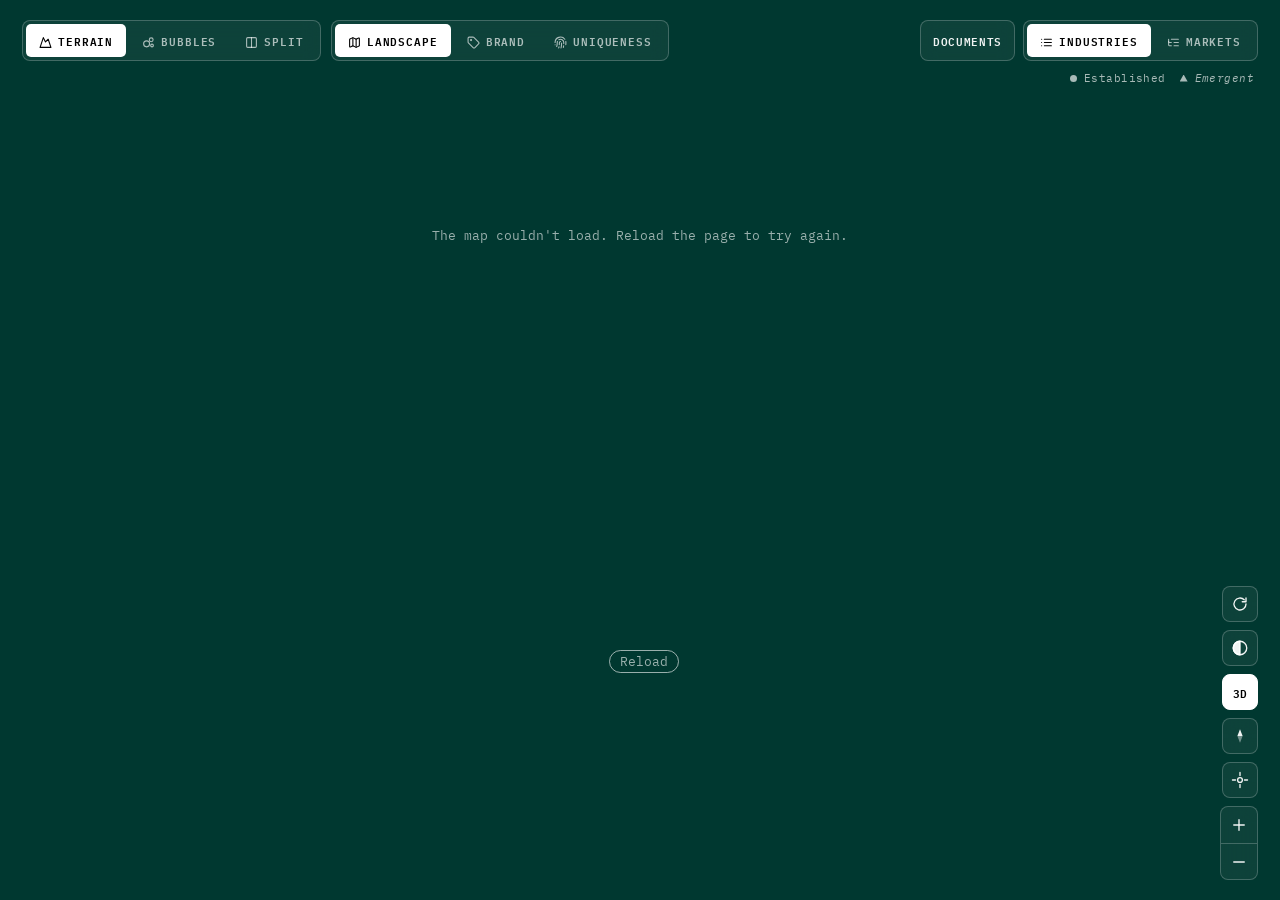
==== plugins/pathways/map/index.html @ 888f639e "Pathways plugin 0.9.1 Copied from the team's private repo at 7d3ea9e." ====
<!doctype html>
<html lang="en">
<title>Pathways · Wellness landscape</title>
<meta charset="utf-8">
<meta name="viewport" content="width=device-width, initial-scale=1">
<link rel="stylesheet" href="fonts/fonts.css">
<style>
  :root{
    --ground:#003830;         /* the floor colour: goandco's first stop (landscape v2 default) */
    --panel:rgba(20,10,30,.74);
    --sidebar:color-mix(in srgb, color-mix(in srgb, var(--ground) 95%, #fff) 72%, transparent);   /* the theme panel: the floor plus 5% white, as glass */
    --glass-tone:.85;         /* the map behind the glass is dimmed on dark scales (lifted on light) to keep the text legible */
    --panel-line:color-mix(in srgb, var(--accent) 22%, transparent);
    --ink:rgba(255,255,255,.94);   /* text: white / black at an opacity, never a tint, so it sits on any colour scale */
    --ink-dim:rgba(255,255,255,.6);
    --accent:#fff;            /* UI chrome: white on dark scales, black on light (applyRamp) */
    --on-accent:#000;         /* text on an accent fill */
    --off:color-mix(in srgb, var(--accent) 5%, transparent);   /* unselected controls: 5% white or black */
    --label-ink:#fff;
    --sans:"Inter",-apple-system,BlinkMacSystemFont,"Segoe UI",sans-serif;
    --mono:"IBM Plex Mono",ui-monospace,Menlo,Consolas,monospace;
    --radius:8px;             /* controls and the panel; what sits inside them is rounded concentrically */
    --radius-in:5px;
  }
  *{box-sizing:border-box}
  html,body{height:100%}
  body{
    margin:0;background:var(--ground);color:var(--ink);
    font-family:var(--sans);overflow:hidden;
    -webkit-user-select:none;user-select:none;
  }
  #app{position:fixed;inset:0}
  canvas{display:block;width:100%;height:100%;touch-action:none;cursor:grab}
  canvas.dragging{cursor:grabbing}

  /* ---- overlay chrome ---- */
  .overlay{position:absolute;pointer-events:none;z-index:5}
  .overlay > *{pointer-events:auto}

  .topbar{top:0;left:0;right:0;display:flex;justify-content:space-between;
    align-items:flex-start;gap:16px;padding:20px 22px}
  .topbar-left{display:flex;flex-wrap:wrap;gap:10px;align-items:flex-start}
  .tabs{display:flex;gap:3px;padding:3px;background:var(--off);border:1px solid var(--panel-line);
    border-radius:var(--radius);backdrop-filter:blur(8px)}
  .tab{font-family:var(--mono);font-size:11px;font-weight:600;letter-spacing:.08em;text-transform:uppercase;
    color:color-mix(in srgb, var(--accent) 66%, transparent);background:none;border:0;border-radius:var(--radius-in);padding:7px 13px;cursor:pointer;
    transition:color .15s,background .15s}
  .tab:hover{color:var(--accent)}
  .tab[aria-selected="true"]{background:var(--accent);color:var(--on-accent)}
  .tab:focus-visible{outline:2px solid var(--accent);outline-offset:2px}
  .topright{display:flex;flex-direction:column;align-items:flex-end;gap:8px}

  .controls{display:flex;gap:8px;flex-wrap:wrap;justify-content:flex-end}
  button.ctl{
    font-family:var(--mono);font-size:11px;font-weight:600;letter-spacing:.06em;
    text-transform:uppercase;color:var(--ink);
    background:var(--off);border:1px solid var(--panel-line);
    border-radius:var(--radius);padding:8px 12px;cursor:pointer;
    backdrop-filter:blur(8px);transition:border-color .15s,color .15s,background .15s}
  button.ctl:hover{border-color:var(--accent);color:var(--accent)}
  button.ctl[aria-pressed="true"]{border-color:var(--accent);color:var(--on-accent);
    background:var(--accent)}
  button.ctl:focus-visible{outline:2px solid var(--accent);outline-offset:2px}

  /* ---- controls dock: an accordion in the bottom left, Theme and Terrain tabs ---- */
  .dock[hidden]{display:none !important}
  .dock{left:22px;bottom:20px;width:248px;display:flex;flex-direction:column;
    background:var(--panel);border:1px solid var(--panel-line);border-radius:var(--radius);backdrop-filter:blur(8px)}
  .dock-head{display:flex;justify-content:space-between;align-items:center;gap:8px;width:100%;
    font-family:var(--mono);font-size:11px;font-weight:600;letter-spacing:.06em;text-transform:uppercase;color:var(--ink);
    background:none;border:0;padding:9px 12px;cursor:pointer}
  .dock-head:hover{color:var(--accent)}
  .dock-head:focus-visible{outline:2px solid var(--accent);outline-offset:2px}
  .dock-head .chev{transition:transform .2s}
  .dock-head[aria-expanded="true"] .chev{transform:rotate(180deg)}
  .dock-body{border-bottom:1px solid var(--panel-line);padding:10px 12px 12px;
    max-height:calc(100vh - 200px);overflow:auto}
  .dock-body[hidden],.dock-pane[hidden]{display:none}
  .dock-tabs{margin-bottom:12px;background:none;border:0;padding:0;backdrop-filter:none}
  .dock-tabs .tab{flex:1}

  /* ---- camera: a map-style stack in the bottom right, zoom at the foot ---- */
  .camera{right:22px;bottom:20px;display:flex;flex-direction:column;align-items:flex-end;gap:8px}
  .cam-btn{display:grid;place-items:center;width:36px;height:36px;padding:0;cursor:pointer;
    font-family:var(--mono);font-size:11px;font-weight:600;letter-spacing:.04em;color:var(--ink);
    background:var(--off);border:1px solid var(--panel-line);border-radius:var(--radius);backdrop-filter:blur(8px);
    transition:border-color .15s,color .15s,background .15s}
  .cam-btn svg{width:18px;height:18px;fill:none;stroke:currentColor;stroke-width:1.8;stroke-linecap:round;stroke-linejoin:round}
  .cam-btn:hover{border-color:var(--accent);color:var(--accent)}
  .cam-btn:focus-visible{outline:2px solid var(--accent);outline-offset:2px}
  .cam-btn[aria-pressed="true"]{background:var(--accent);border-color:var(--accent);color:var(--on-accent)}
  #compass path{stroke:none;fill:currentColor;opacity:.45}
  #compass path.n{opacity:1}
  .cam-zoom{display:flex;flex-direction:column;border:1px solid var(--panel-line);border-radius:var(--radius);overflow:hidden;
    background:var(--off);backdrop-filter:blur(8px)}
  .cam-zoom .cam-btn{border:0;border-radius:0;background:none;backdrop-filter:none}
  .cam-zoom .cam-btn + .cam-btn{border-top:1px solid var(--panel-line)}
  .legend .lbl{display:flex;justify-content:space-between;gap:8px;font-family:var(--mono);font-size:10px;
    letter-spacing:.1em;text-transform:uppercase;color:var(--ink-dim);margin-bottom:8px}
  .legend .n{color:var(--accent);letter-spacing:.04em}
  .industry-legend{list-style:none;margin:8px 0 0;padding:0;display:flex;flex-direction:column;gap:4px}
  .industry-legend li{display:flex;align-items:center;gap:8px;font-family:var(--mono);font-size:9.5px;
    letter-spacing:.04em;color:var(--ink-dim);line-height:1.3}
  .industry-legend .swatch{width:8px;height:8px;border-radius:1px;flex:none}
  .industry-legend .cnt{margin-left:auto;color:var(--accent);font-variant-numeric:tabular-nums}
  /* steps: 1 Structure · 2 Signal · 3 Uniqueness */
  .tabs .tab .ico{width:13px;height:13px;margin:-2px 6px 0 0;vertical-align:middle;fill:none;stroke:currentColor;
    stroke-width:2;stroke-linecap:round;stroke-linejoin:round}
  .subset-tabs[hidden],.rule-tabs[hidden],.plays[hidden]{display:none}
  .label[data-layer="emergent"] .txt{font-style:italic}
  .label[data-layer="emergent"] .dot{width:8px;height:7px;border-radius:0;
    clip-path:polygon(50% 0,100% 100%,0 100%)}                  /* a solid triangle marks a new (emergent) theme */
  /* light themes (ember, orchid): dark ink on a pale floor */
  :root[data-light]{--ink:rgba(0,0,0,.88);--ink-dim:rgba(0,0,0,.58);--label-ink:#000;--panel:rgba(255,255,255,.78);--sidebar:color-mix(in srgb, color-mix(in srgb, var(--ground) 95%, #000) 72%, transparent);--glass-tone:1.1;
    --panel-line:color-mix(in srgb, var(--ink) 18%, transparent);
    --v-leader:#1f9d55;--v-leader-potential:#5fa82a;--v-whitespace:#c99700;--v-conditional:#d9730d;--v-follower-risk:#d6323a;--v-avoid:#8a8494;--v-unscored:#c9c4d1}
  :root[data-light] .related .bar{background:rgba(0,0,0,.08)}
  :root[data-light] .labels.dim .label:not(.active):not(.related):not(.hover){opacity:.45}
  :root[data-light] .bubbles.dim .b:not(.active):not(.related):not(.hover) .inner{opacity:.4}
  :root{--v-leader:#3ddc84;--v-leader-potential:#a6e86b;--v-whitespace:#ffd34d;--v-conditional:#ffa64d;--v-follower-risk:#ff5a5f;--v-avoid:#7a7486;--v-unscored:#4b4556}
  .label[data-verdict] .dot{width:9px;height:9px}
  .label[data-verdict="leader"] .dot{background:var(--v-leader)} .label[data-verdict="leader-potential"] .dot{background:var(--v-leader-potential)}
  .label[data-verdict="whitespace"] .dot{background:var(--v-whitespace)} .label[data-verdict="conditional"] .dot{background:var(--v-conditional)}
  .label[data-verdict="follower-risk"] .dot{background:var(--v-follower-risk)} .label[data-verdict="avoid"] .dot{background:var(--v-avoid)}
  .label[data-verdict="unscored"] .dot{background:var(--v-unscored)} .label[data-verdict="unscored"] .txt{opacity:.5}
  .label[data-nodemand]:not(.hover):not(.active) .txt{opacity:.4}
  .bubbles .b[data-verdict="leader"] .outer{stroke:var(--v-leader)} .bubbles .b[data-verdict="leader-potential"] .outer{stroke:var(--v-leader-potential)}
  .bubbles .b[data-verdict="whitespace"] .outer{stroke:var(--v-whitespace)} .bubbles .b[data-verdict="conditional"] .outer{stroke:var(--v-conditional)}
  .bubbles .b[data-verdict="follower-risk"] .outer{stroke:var(--v-follower-risk)} .bubbles .b[data-verdict="avoid"] .outer{stroke:var(--v-avoid)}
  .bubbles .b[data-verdict="unscored"] .outer{stroke:var(--v-unscored)}
  .bubbles .b[data-verdict] .outer{stroke-width:3;opacity:1}
  .bubbles .b[data-verdict="unscored"] .outer{stroke-width:1}
  .bubbles .b[data-verdict]:not(.active):not(.related) .inner{stroke:none}   /* let the verdict ring read cleanly */
  .verdict-chip{display:inline-block;padding:2px 7px;border-radius:2px;font-family:var(--mono);font-size:10px;color:#111;margin-right:6px}
  .plays{list-style:none;margin:0;padding:0;display:flex;flex-direction:column;gap:10px;font-size:12px;line-height:1.45}
  .plays .why{color:var(--ink-dim)} .plays .jv{font-style:italic}
  .mcard{display:flex;flex-direction:column;gap:14px;font-size:12.5px;line-height:1.45}
  .mcard .tiles{display:grid;grid-template-columns:1fr 1fr;gap:8px}
  .mcard .tile{border:1px solid var(--panel-line);border-radius:8px;padding:10px 12px}
  .mcard .tile .k{font-size:11px;color:var(--ink-dim)} .mcard .tile .v{font-size:26px;font-weight:600;line-height:1.15;margin:2px 0}
  .mcard .tile .t{font-size:11.5px;color:var(--ink-dim)}
  .mcard .head{border:1px solid color-mix(in srgb, var(--v-conditional) 60%, transparent);background:color-mix(in srgb, var(--v-conditional) 12%, transparent);border-radius:8px;padding:10px 12px}
  .mcard h4{margin:0 0 6px;font-family:var(--mono);font-size:10.5px;letter-spacing:.08em;text-transform:uppercase;color:var(--ink-dim);font-weight:600}
  .mcard .bar{display:grid;grid-template-columns:78px 1fr 36px;align-items:center;gap:8px;margin:3px 0}
  .mcard .bar .track{height:6px;border-radius:3px;background:color-mix(in srgb, var(--ink-dim) 22%, transparent);overflow:hidden}
  .mcard .bar .fill{height:100%;border-radius:3px;background:#8fb4ff}
  .mcard table{width:100%;border-collapse:collapse} .mcard td,.mcard th{padding:4px 4px 4px 0;text-align:left;vertical-align:top}
  .mcard td{font-size:12px} .mcard th{font-weight:400;color:var(--ink-dim);font-size:11px} .mcard td.n{font-variant-numeric:tabular-nums}
  .mcard td.dim{min-width:96px}
  .mcard .box{display:inline-flex;align-items:center;gap:5px;border:1px solid var(--panel-line);border-radius:999px;padding:1px 8px;white-space:nowrap;font-size:11.5px}
  .mcard .box i{width:7px;height:7px;border-radius:50%;display:inline-block}
  .mcard .lead{display:flex;justify-content:space-between;gap:10px;margin:3px 0} .mcard .lead .s{color:var(--ink-dim);text-align:right}
  .mcard .dim{color:var(--ink-dim)}
  .mcard .lowconf{display:inline-block;margin-left:6px;font-size:.6em;vertical-align:super;color:var(--v-conditional);cursor:help}
  .mcard .lead .s .lowconf{margin:0 5px 0 0;font-size:.9em;vertical-align:baseline}
  .brand-dna{font-family:var(--mono);font-size:9.5px;line-height:1.5;margin-top:8px;color:var(--ink-dim)}
  .ramp{height:8px;border-radius:1px;margin-bottom:5px;cursor:pointer}
  .ramp:focus-visible{outline:2px solid var(--accent);outline-offset:3px}
  .ramp-ends{display:flex;justify-content:space-between;font-family:var(--mono);
    font-size:10px;color:var(--ink-dim)}

  .minimap{margin-top:12px}
  .minimap .lbl{font-family:var(--mono);font-size:10px;letter-spacing:.1em;text-transform:uppercase;
    color:var(--ink-dim);margin-bottom:8px}
  .minimap canvas{display:block;width:100%;height:auto;aspect-ratio:1;border:1px solid var(--panel-line);border-radius:1px}
  @media (max-width:640px){ .minimap{display:none} }

  .eroder .lbl{font-family:var(--mono);font-size:10px;letter-spacing:.1em;text-transform:uppercase;
    color:var(--ink-dim);margin-bottom:10px}
  .eroder .row{margin-bottom:9px}
  .eroder label{display:flex;justify-content:space-between;gap:8px;font-family:var(--mono);font-size:10px;
    letter-spacing:.06em;text-transform:uppercase;color:var(--ink-dim);margin-bottom:3px}
  .eroder .n{color:var(--accent);letter-spacing:0}
  .eroder input{width:100%;margin:0;accent-color:var(--accent);cursor:pointer}
  .ramps{display:flex;gap:7px;align-items:center;margin-top:10px}
  .rchip{width:22px;height:22px;padding:2px;border-radius:50%;background:none;cursor:pointer;
    border:2px solid transparent;transition:border-color .15s,transform .15s}
  .rchip i{display:block;width:100%;height:100%;border-radius:50%}
  .rchip:hover{transform:scale(1.12)}
  .rchip:focus-visible{outline:2px solid var(--accent);outline-offset:2px}
  .rchip[aria-pressed="true"]{border-color:var(--ink)}
  .ramp-default{margin-top:10px;font-family:var(--mono);font-size:10px;letter-spacing:.08em;text-transform:uppercase;
    color:var(--accent);background:none;border:1px solid var(--panel-line);border-radius:999px;padding:4px 10px;cursor:pointer}
  .ramp-default:hover:not(:disabled){border-color:var(--accent)}
  .ramp-default:disabled{color:var(--ink-dim);cursor:default}
  .ramp-default:focus-visible{outline:2px solid var(--accent);outline-offset:2px}


  /* ---- projected theme labels ---- */
  /* ---- first load: the controls fade up, a loader sits in the middle, labels wait for the terrain ---- */
  @keyframes uiFadeUp{from{opacity:0}to{opacity:1}}
  #app.booting .overlay{animation:uiFadeUp 2s ease-in-out both}
  .labels,.range-labels{transition:opacity .9s ease}
  #app.intro .range-labels{opacity:0}
  .labels.flat,.bubbles{transition:opacity .2s ease}
  .labels.swap,.bubbles.swap{opacity:0}                                    /* the bubbles pane changing level */
  #app.view-fx .labels,#app.view-fx .range-labels{transition:none}   /* Terrain ⇄ Bubbles drives their fades a frame at a time */
  /* mid-intro each label waits for its hill to reach full height, then builds on: fades up, rises, its dot pops */
  #app.intro .label,.labels.build .label{transition:opacity .6s ease}
  #app.intro .label .txt,.labels.build .label .txt{transition:transform .6s cubic-bezier(.2,.7,.2,1)}
  #app.intro .label .dot,.labels.build .label .dot{transition:transform .45s cubic-bezier(.3,1.6,.5,1)}
  #app.intro .label:not(.grown),.labels.build .label:not(.grown):not(.leaving){opacity:0}
  #app.intro .label:not(.grown) .txt,.labels.build .label:not(.grown):not(.leaving) .txt{transform:translateY(6px)}
  #app.intro .label:not(.grown) .dot,.labels.build .label:not(.grown):not(.leaving) .dot{transform:scale(0)}
  /* while a new layout rolls in, the old layout's labels bow out as the roll reaches them */
  .label.leaving{pointer-events:none}
  .labels.build .label.leaving{transition:opacity .35s ease}
  .label.leaving.gone{opacity:0}
  .label.leaving.gone .txt{transform:translateY(-6px)}
  .label.leaving.gone .dot{transform:scale(0)}
  .range-labels.build{opacity:0}
  .loader{position:absolute;left:50%;top:50%;transform:translate(-50%,-50%);z-index:7;pointer-events:none;
    display:flex;flex-direction:column;align-items:center;gap:10px;transition:opacity .5s ease}
  .loader.done{opacity:0}
  .loader-text{font-family:var(--mono);font-size:10px;letter-spacing:.12em;text-transform:uppercase;color:var(--ink);
    text-shadow:0 0 6px var(--ground),0 0 12px var(--ground)}   /* legible over the contours drawing on behind it */
  @keyframes loaderText{from{opacity:0;transform:translateY(3px)}to{opacity:1;transform:none}}
  .loader-text.swap{animation:loaderText .35s ease}
  .loader-bar{width:160px;height:2px;border-radius:1px;overflow:hidden;background:var(--off)}
  .loader-bar i{display:block;width:100%;height:100%;background:var(--accent);transform:scaleX(0);transform-origin:left}
  @media (prefers-reduced-motion: reduce){ #app.booting .overlay{animation:none} .loader-text.swap{animation:none} }
  .labels{position:absolute;top:0;bottom:0;left:0;width:100%;z-index:4;overflow:hidden;pointer-events:none}
  .labels.flat .label .dot{display:none}
  /* where a selected document's arcs fan out: a solid dot carrying a document icon */
  .doc-hub{position:absolute;left:0;top:0;width:26px;height:26px;border-radius:50%;display:grid;place-items:center;
    background:var(--label-ink);color:var(--ground);box-shadow:0 0 0 4px color-mix(in srgb, var(--label-ink) 22%, transparent);pointer-events:none;z-index:1}
  .doc-hub svg{width:14px;height:14px;fill:none;stroke:currentColor;stroke-width:2;stroke-linecap:round;stroke-linejoin:round}
  .labels.flat .label{pointer-events:none}     /* in the bubbles view the circles take the clicks */
  .divider{position:absolute;top:0;bottom:0;width:1px;background:var(--panel-line);z-index:4;pointer-events:none;display:none}
  /* anchored at the dot, which sits on the peak; the name floats just above it */
  .label{position:absolute;left:0;top:0;transform:translate(-50%,-100%);
    white-space:nowrap;will-change:transform;pointer-events:auto;cursor:pointer;
    display:flex;flex-direction:column;align-items:center;gap:3px;
    background:none;border:0;margin:0;padding:2px 4px 3px;font:inherit;color:inherit}
  /* every label wears the same ink (white on the dark scales, black on the light ones); a soft halo in the
     floor colour keeps it legible on the bright peaks. Hover and the selected theme invert it into a pill. */
  .label .txt,.range-label .txt{font-family:var(--mono);font-size:11.5px;letter-spacing:.02em;color:var(--label-ink);
    text-shadow:0 0 3px var(--ground),0 0 1px var(--ground);
    padding:4px 11px;border-radius:999px;transition:background-color .15s,color .15s}
  .label .dot{width:8px;height:8px;border-radius:50%;background:var(--accent);transition:transform .15s}   /* a solid dot, no ring */
  /* hover is shared by theme across the panes (setHover), so a split view lights the same theme on both sides */
  .label.hover .txt,.label.active .txt{background:var(--label-ink);color:var(--on-accent);text-shadow:none}
  .label.hover,.label.active{z-index:2}
  .label:focus-visible{outline:2px solid var(--accent);outline-offset:2px;border-radius:2px}
  .label.active .txt{font-weight:600}
  .label.active .dot{background:var(--accent);transform:scale(1.35)}

  /* ---- side panel: theme metadata + connections ---- */
  /* floats clear of the edges, inset like the other controls (20px top and bottom, 22px at the side) */
  .panel{position:absolute;top:0;right:0;bottom:0;width:min(var(--panel-w,560px),100vw);z-index:6;
    background:var(--sidebar);backdrop-filter:blur(28px) saturate(1.8) brightness(var(--glass-tone));
    -webkit-backdrop-filter:blur(28px) saturate(1.8) brightness(var(--glass-tone));
    border:1px solid var(--panel-line);border-radius:var(--radius);
    display:flex;flex-direction:column;gap:32px;
    padding:22px 22px 28px;overflow-y:auto;transform:translateX(calc(100% + 30px));
    transition:transform .35s cubic-bezier(.2,.7,.2,1)}
  .panel.open{transform:none}
  .panel{border-radius:0;border-width:0 0 0 1px}
  .panel-resize{position:absolute;top:0;bottom:0;right:var(--panel-w,560px);width:10px;transform:translateX(50%);z-index:7;cursor:col-resize;display:none;touch-action:none}
  .panel-resize::after{content:"";position:absolute;top:0;bottom:0;left:4px;width:2px;background:var(--accent);opacity:0;transition:opacity .15s}
  .panel-resize:hover::after,.panel-resize:focus-visible::after,.panel-resize.dragging::after{opacity:.7}
  .panel-resize:focus-visible{outline:none}
  #app.panel-open .panel-resize{display:block}
  #app.resizing,#app.resizing *{cursor:col-resize !important;user-select:none}
  #app.resizing .panel{transition:none}
  @media (max-width:640px){ #app.panel-open .panel-resize{display:none} }
  .panel > *{flex:none;margin:0}
  .panel > [hidden]{display:none}
  .panel-head{display:flex;justify-content:space-between;align-items:center;gap:12px;margin-bottom:18px}
  .chip{display:inline-flex;align-items:center;gap:7px;font-family:var(--mono);font-size:10px;letter-spacing:.1em;text-transform:uppercase;
    color:var(--accent);border:1px solid color-mix(in srgb, var(--accent) 40%, transparent);border-radius:999px;padding:3px 9px}
  /* the map's markers, in the panel too: a solid circle for a structure theme, a solid triangle for an emergent one */
  /* the key, under the level toggle: the terrain marks its themes with a circle or a triangle; the bubbles say it
     with a dashed outline for an emergent theme. Split shows both. */
  .map-key{display:flex;gap:14px;margin:2px 4px 0 0;padding:0;list-style:none;
    font-family:var(--mono);font-size:10.5px;letter-spacing:.04em;color:color-mix(in srgb, var(--accent) 66%, transparent);
    text-shadow:0 0 3px var(--ground)}
  .map-key li{display:flex;align-items:center;gap:7px}
  .map-key .mark{background:currentColor}
  .map-key .emergent{font-style:italic}
  .map-key .swatch{width:10px;height:10px;border-radius:50%;border:1px solid currentColor;
    background:color-mix(in srgb, currentColor 38%, transparent)}
  .map-key .swatch.dense{border-style:dashed}   /* a dashed outline, as the bubbles */
  .bubbles .b[data-layer="emergent"] .inner,.bubbles .b[data-layer="emergent"] .outer{stroke-dasharray:4 3}   /* emergent: the same outline, dashed */
  .map-key .k-bubbles{display:none}
  #app.tab-2d .map-key .k-bubbles,#app.tab-split .map-key .k-bubbles{display:flex}
  #app.tab-2d .map-key .k-terrain{display:none}
  /* in Split each side has its own level toggle, under the top bar at its top left; the single one hides */
  .pane-level{position:absolute;z-index:5;top:calc(var(--topbar-h, 76px) - 8px);display:none}
  #app.tab-split .pane-level{display:flex}
  #app.tab-split .topright .level-tabs,#app.view-fx .pane-level{display:none}
  @media (max-width:560px){ .pane-level .ico{display:none} .pane-level .tab{padding:7px 8px;letter-spacing:.04em} }
  .mark{display:inline-block;flex:none;width:7px;height:7px;border-radius:50%;background:var(--accent)}
  .mark.new{width:8px;height:7px;border-radius:0;clip-path:polygon(50% 0,100% 100%,0 100%)}
  .related .rn{display:flex;align-items:center;gap:8px;min-width:0}
  .panel .close{background:none;border:1px solid var(--panel-line);color:var(--ink-dim);
    width:28px;height:28px;border-radius:var(--radius-in);cursor:pointer;font-size:16px;line-height:1}
  .panel .close:hover{color:var(--accent);border-color:var(--accent)}
  .panel h2{margin:0 0 10px;font-size:30px;line-height:1.12;font-weight:500;letter-spacing:-.02em;text-wrap:balance}
  .panel .summary{margin:0;font-size:13px;line-height:1.55;color:var(--ink-dim)}
  .panel .hook{margin:12px 0 0;font-size:12px;line-height:1.5;color:var(--ink);font-family:var(--mono)}
  .panel .hook[hidden]{display:none}
  /* the selected theme's headline figures and facts: bento tiles in the 5% fill, a label over its value */
  .figures{display:flex;flex-direction:column;gap:6px}
  .kpis{display:grid;grid-template-columns:repeat(3,1fr);gap:6px}
  .kpis div,.stats div{display:flex;flex-direction:column-reverse;justify-content:flex-end;gap:10px;min-width:0;
    padding:11px 12px 12px;background:var(--off);border-radius:var(--radius)}
  .kpis b{font-family:var(--sans);font-weight:400;font-size:38px;line-height:1;letter-spacing:-.03em;font-variant-numeric:tabular-nums;white-space:nowrap}
  .kpis span{font-family:var(--mono);font-size:9.5px;letter-spacing:.1em;text-transform:uppercase;color:var(--ink-dim)}
  .stats[hidden]{display:none}
  /* the verbatim passages behind the theme, a document at a time */
  .ev-meta{margin:-8px 0 14px;font-family:var(--mono);font-size:10px;color:var(--ink-dim)}
  .ev-topic{margin:0 0 4px;padding:0 12px;background:var(--off);border-radius:var(--radius);transition:background .15s}
  .ev-topic.hover{background:color-mix(in srgb, var(--accent) 11%, transparent)}
  .ev-topic.hover .ev-head .t{color:var(--accent)}
  .ev-head{display:flex;align-items:center;gap:10px;width:100%;padding:10px 0;background:none;border:0;cursor:pointer;
    color:var(--ink);font-family:var(--mono);font-size:11.5px;text-align:left}
  .ev-head .t{flex:1;min-width:0;overflow:hidden;text-overflow:ellipsis;white-space:nowrap}
  .ev-head .n{flex:none;color:var(--ink-dim);font-variant-numeric:tabular-nums}
  .ev-head .chev{flex:none;color:var(--ink-dim);transition:transform .2s}
  .ev-head[aria-expanded="true"] .chev{transform:rotate(180deg)}
  .ev-head:hover .t{color:var(--accent)}
  .ev-head:focus-visible{outline:2px solid var(--accent);outline-offset:2px}
  .ev-quotes{padding:2px 0 12px}
  .ev-quotes[hidden]{display:none}
  .ev-q{margin:0 0 12px;padding:0 0 0 10px;border-left:2px solid var(--panel-line)}
  .ev-q p{margin:0 0 4px;font-size:12.5px;line-height:1.5;color:var(--ink)}
  .ev-q cite{font-style:normal;font-family:var(--mono);font-size:9.5px;letter-spacing:.04em;color:var(--ink-dim)}
  .ev-note{margin:0;font-size:12px;color:var(--ink-dim)}
  .ev-unverified{margin:0 0 10px;padding:0 0 0 10px;border-left:2px dashed var(--panel-line);font-size:11.5px;line-height:1.45}
  /* ---- document view: the documents behind a peak, as cards (a cover, what it is, what it adds) ---- */
  .doc-tools{display:flex;flex-wrap:wrap;align-items:center;justify-content:space-between;gap:8px;margin:0 0 10px}
  .doc-sort{display:flex;gap:2px;padding:2px;background:var(--off);border-radius:var(--radius)}
  .doc-sort button{font-family:var(--mono);font-size:10px;letter-spacing:.06em;text-transform:uppercase;color:var(--ink-dim);
    background:none;border:0;border-radius:var(--radius-in);padding:5px 9px;cursor:pointer}
  .doc-sort button[aria-pressed="true"]{background:var(--accent);color:var(--on-accent)}
  .doc-chips{display:flex;flex-wrap:wrap;gap:4px;margin:0 0 12px}
  .doc-chip{font-family:var(--mono);font-size:10.5px;color:var(--ink);background:var(--off);border:1px solid transparent;
    border-radius:999px;padding:4px 9px;cursor:pointer;max-width:100%;overflow:hidden;text-overflow:ellipsis;white-space:nowrap}
  .doc-chip .n{color:var(--ink-dim);margin-left:5px;font-variant-numeric:tabular-nums}
  .doc-chip:hover,.doc-chip.hover{border-color:var(--panel-line);color:var(--accent)}
  .doc-chip[aria-pressed="true"]{background:var(--accent);color:var(--on-accent)}
  .doc-chip[aria-pressed="true"] .n{color:inherit;opacity:.7}
  .doc-list{display:flex;flex-direction:column;gap:6px}
  .doc-card{display:grid;grid-template-columns:58px minmax(0,1fr);gap:12px;padding:12px;background:var(--off);border-radius:var(--radius)}
  .doc-card.hover{background:color-mix(in srgb, var(--accent) 9%, transparent)}
  .doc-cover{width:58px;height:76px;border-radius:3px;overflow:hidden;background:color-mix(in srgb, var(--accent) 8%, transparent);
    box-shadow:0 0 0 1px var(--panel-line)}
  .doc-cover img{display:block;width:100%;height:100%;object-fit:cover;object-position:top}
  .doc-cover.blank{display:flex;flex-direction:column;justify-content:space-between;padding:6px 5px;
    font-family:var(--mono);font-size:8px;line-height:1.25;letter-spacing:.04em;color:var(--ink-dim);text-transform:uppercase}
  .doc-cover.blank b{font-family:var(--sans);font-size:15px;font-weight:600;letter-spacing:-.01em;color:var(--ink);text-transform:none}
  .doc-body{display:flex;flex-direction:column;gap:5px;min-width:0}
  .doc-title{margin:0;font-size:13.5px;line-height:1.3;font-weight:500;color:var(--ink);
    display:-webkit-box;-webkit-line-clamp:2;-webkit-box-orient:vertical;overflow:hidden}
  .doc-by{display:flex;flex-wrap:wrap;align-items:center;gap:4px 8px;font-family:var(--mono);font-size:10px;color:var(--ink-dim)}
  .doc-by .pub{min-width:0;overflow:hidden;text-overflow:ellipsis;white-space:nowrap;max-width:100%}
  .grade{flex:none;font-family:var(--mono);font-size:9px;letter-spacing:.08em;text-transform:uppercase;border-radius:999px;padding:1px 6px;
    border:1px solid color-mix(in srgb, var(--accent) 45%, transparent);color:var(--ink);cursor:help}
  .grade.keep{background:color-mix(in srgb, var(--accent) 16%, transparent)}
  .grade.weak{color:var(--ink-dim)}
  .grade.drop{border-style:dashed;color:var(--ink-dim)}
  .grade.internal{border-style:dotted}
  .doc-sum{margin:0;font-size:12px;line-height:1.45;color:var(--ink-dim);
    display:-webkit-box;-webkit-line-clamp:2;-webkit-box-orient:vertical;overflow:hidden}
  .doc-adds{display:grid;grid-template-columns:minmax(0,1fr) auto;align-items:center;gap:10px;margin-top:2px}
  .doc-adds .bar{height:4px;background:color-mix(in srgb, var(--accent) 10%, transparent);border-radius:2px;overflow:hidden}
  .doc-adds .bar i{display:block;height:100%;background:var(--accent)}
  .doc-adds span{font-family:var(--mono);font-size:10px;color:var(--ink-dim);font-variant-numeric:tabular-nums;white-space:nowrap}
  .doc-adds.none span{white-space:normal}
  .doc-foot{display:flex;flex-wrap:wrap;align-items:center;gap:6px 12px;margin-top:2px}
  .doc-foot button,.doc-foot a{font-family:var(--mono);font-size:10px;letter-spacing:.04em;color:var(--ink);background:none;border:0;padding:0;
    cursor:pointer;text-decoration:none}
  .doc-foot button:hover,.doc-foot a:hover{color:var(--accent);text-decoration:underline}
  .doc-foot .chev{display:inline-block;margin-left:3px;transition:transform .2s}
  .doc-foot button[aria-expanded="true"] .chev{transform:rotate(180deg)}
  .doc-quotes{grid-column:1/-1;padding:4px 0 0}
  .doc-quotes[hidden]{display:none}
  .doc-quotes .ev-q:last-child{margin-bottom:0}
  .doc-peaks{display:flex;flex-wrap:wrap;gap:4px;margin-top:2px}
  .doc-peaks .doc-chip{font-size:10px;padding:3px 8px}
  .doc-more{width:100%;margin-top:4px;font-family:var(--mono);font-size:10.5px;color:var(--ink-dim);background:none;
    border:1px dashed var(--panel-line);border-radius:var(--radius);padding:9px;cursor:pointer}
  .doc-more:hover{color:var(--accent);border-color:var(--accent)}
  /* the library: the panel shows every document, nothing else */
  .panel.library .figures,.panel.library #pRelatedSec,.panel.library #pEvidence,.panel.library #pPlays{display:none}
  .panel:not(.library) #pLibrary{display:none}
  /* the reference's patterns, in this page's own style: cover-led tiles, quote cards, a document page */
  .masonry{display:grid;grid-template-columns:repeat(2,minmax(0,1fr));gap:6px;align-items:start}
  .masonry .mcol{display:flex;flex-direction:column;gap:6px;min-width:0}
  .view-tabs-sm{display:flex;gap:2px;padding:2px;background:var(--off);border-radius:var(--radius)}
  .tile{display:flex;flex-direction:column;width:100%;padding:0;border:0;border-radius:var(--radius);overflow:hidden;cursor:pointer;
    background:var(--off);color:var(--ink);text-align:left;transition:background .15s,transform .15s}
  .tile:hover{background:color-mix(in srgb, var(--accent) 11%, transparent)}
  .tile:hover .tile-title{color:var(--accent)}
  .tile:focus-visible{outline:2px solid var(--accent);outline-offset:2px}
  .tile img{display:block;width:100%;aspect-ratio:4/5;object-fit:cover;object-position:top;background:#fff}
  .tile-art{display:flex;flex-direction:column;justify-content:space-between;aspect-ratio:2/1;padding:10px 11px;
    background:color-mix(in srgb, var(--accent) 7%, transparent);border-bottom:1px solid var(--panel-line)}
  .tile-art b{font-size:30px;line-height:1;font-weight:600;letter-spacing:-.03em}
  .tile-art span,.doc-hero .art span{font-family:var(--mono);font-size:9px;letter-spacing:.1em;text-transform:uppercase;color:var(--ink-dim)}
  .tile-body{display:flex;flex-direction:column;gap:6px;padding:10px 11px 11px}
  .tile-title{margin:0;font-size:13px;line-height:1.3;font-weight:500;display:-webkit-box;-webkit-line-clamp:4;-webkit-box-orient:vertical;overflow:hidden}
  .tile-by{font-family:var(--mono);font-size:9.5px;line-height:1.4;color:var(--ink-dim)}
  .tile-foot{display:flex;flex-wrap:wrap;align-items:center;gap:6px;font-family:var(--mono);font-size:9.5px;color:var(--ink-dim)}
  .qcard{display:flex;flex-direction:column;gap:9px;padding:12px;background:var(--off);border-radius:var(--radius)}
  .qcard .qm{height:12px;font-size:26px;line-height:1;color:var(--ink-dim);font-family:Georgia,serif}
  .qcard p{margin:0;font-size:12.5px;line-height:1.5;color:var(--ink)}
  .qcard .qmeta{font-family:var(--mono);font-size:9.5px;color:var(--ink-dim)}
  .qtag{align-self:flex-start;display:inline-flex;align-items:center;gap:6px;max-width:100%;padding:3px 9px 3px 3px;border:0;border-radius:999px;
    background:color-mix(in srgb, var(--accent) 9%, transparent);color:var(--ink);font-family:var(--mono);font-size:9.5px;cursor:pointer;text-align:left}
  .qtag.plain{padding-left:9px}
  .qtag:hover{background:var(--accent);color:var(--on-accent)}
  .qtag img,.qtag i{flex:none;width:14px;height:18px;border-radius:2px;object-fit:cover;object-position:top;background:#fff}
  .qtag i{display:grid;place-items:center;background:color-mix(in srgb, var(--accent) 20%, transparent);font-style:normal;font-size:7px}
  .qtag span{min-width:0;overflow:hidden;text-overflow:ellipsis;white-space:nowrap}
  .doc-title button{all:unset;cursor:pointer}
  .doc-title button:hover{color:var(--accent);text-decoration:underline}
  .doc-title button:focus-visible{outline:2px solid var(--accent);outline-offset:2px}
  .doc-cover.open{cursor:pointer}
  /* the document page: a cover header, what it is, the industries it shapes, its excerpts */
  .panel.document > :not(#pDocument){display:none}
  .panel:not(.document) #pDocument{display:none}
  #pDocument{display:flex;flex-direction:column;gap:30px}
  #pDocument > *{margin:0}
  .doc-hero{position:relative;margin:-22px -22px 0 !important;min-height:340px;padding:22px;display:flex;flex-direction:column;justify-content:flex-end;gap:8px;overflow:hidden}
  .doc-hero > img{position:absolute;inset:0;width:100%;height:100%;object-fit:cover;object-position:top}
  .doc-hero::after{content:"";position:absolute;inset:0;pointer-events:none;
    background:linear-gradient(to bottom, transparent 0%, color-mix(in srgb, var(--ground) 35%, transparent) 30%, color-mix(in srgb, var(--ground) 90%, transparent) 62%, var(--ground) 100%)}
  .doc-hero > *:not(img){position:relative;z-index:1}
  .doc-hero.blank{min-height:220px;background:color-mix(in srgb, var(--accent) 6%, transparent)}
  .doc-hero .art{position:absolute;top:68px;left:22px;display:flex;flex-direction:column;gap:6px}
  .doc-hero .art b{font-size:84px;line-height:.9;font-weight:600;letter-spacing:-.04em;opacity:.16}
  .doc-hero h2{margin:4px 0 0;font-size:26px;line-height:1.15;font-weight:500;letter-spacing:-.02em;text-wrap:balance}
  .doc-nav{position:absolute !important;top:18px;left:18px;right:18px;display:flex;justify-content:space-between;z-index:2 !important}
  .doc-nav button{display:grid;place-items:center;width:32px;height:32px;border-radius:50%;cursor:pointer;font-size:16px;line-height:1;color:var(--ink);
    background:color-mix(in srgb, var(--ground) 70%, transparent);border:1px solid var(--panel-line);backdrop-filter:blur(8px)}
  .doc-nav button:hover{color:var(--accent);border-color:var(--accent)}
  .doc-nav .spacer{width:32px}
  .doc-hero .doc-by{font-size:10.5px}
  .doc-hero .chip{align-self:flex-start}
  .doc-lede{display:flex;flex-direction:column;gap:14px}
  .doc-lede .summary{font-size:13.5px;color:var(--ink)}
  .doc-peaks.big{gap:5px}
  .doc-peaks.big .doc-chip{font-size:10.5px;padding:5px 10px}
  .stats div.wide{grid-column:1/-1}
  .stats div.wide dd{font-size:12px;line-height:1.45;overflow-wrap:anywhere}
  .stats{display:grid;grid-template-columns:1fr 1fr;gap:6px;margin:0}
  .stats div{flex-direction:column;justify-content:flex-start;gap:6px}
  .stats dt{font-family:var(--mono);font-size:9.5px;letter-spacing:.1em;text-transform:uppercase;color:var(--ink-dim)}
  .stats dd{margin:0;font-family:var(--mono);font-size:15px;font-variant-numeric:tabular-nums;overflow-wrap:anywhere}
  /* a section header, with an (i) on the right that explains the section */
  .sec-head{display:flex;align-items:center;justify-content:space-between;gap:12px;margin:0 0 14px}
  .info{position:relative;flex:none;display:grid;place-items:center;width:24px;height:24px;margin-right:-4px;padding:0;
    background:none;border:0;border-radius:50%;color:var(--ink-dim);cursor:help;transition:color .15s}
  .info svg{width:16px;height:16px;fill:none;stroke:currentColor;stroke-width:1.8;stroke-linecap:round;stroke-linejoin:round}
  .info:hover,.info:focus-visible{color:var(--accent)}
  .info:focus-visible{outline:2px solid var(--accent);outline-offset:1px}
  .info .tip{position:absolute;right:0;top:calc(100% + 6px);z-index:3;width:250px;padding:10px 12px;
    background:var(--accent);color:var(--on-accent);border-radius:var(--radius);
    font-family:var(--sans);font-size:12.5px;line-height:1.45;font-weight:400;text-align:left;cursor:default;
    opacity:0;visibility:hidden;transform:translateY(-3px);transition:opacity .15s,transform .15s,visibility .15s}
  .info:hover .tip,.info:focus-visible .tip{opacity:1;visibility:visible;transform:none}
  .panel .lbl{margin:0 0 14px;font-family:var(--sans);font-size:20px;line-height:1.2;font-weight:500;letter-spacing:-.015em;color:var(--ink)}
  .sec-head .lbl{margin:0}
  .lbl .count{margin-left:8px;font-weight:400;color:var(--ink-dim);font-variant-numeric:tabular-nums}
  .related{list-style:none;margin:0;padding:0;display:flex;flex-direction:column;gap:4px}
  .related button{width:100%;display:grid;grid-template-columns:1fr 56px 32px;align-items:center;gap:12px;
    background:var(--off);border:0;border-radius:var(--radius);padding:10px 12px;cursor:pointer;
    color:var(--ink);font-family:var(--mono);font-size:11.5px;line-height:1.35;text-align:left;transition:background .15s}
  .related button:hover,.related li.hover button{background:color-mix(in srgb, var(--accent) 11%, transparent);color:var(--accent)}
  .related .bar{height:4px;background:rgba(255,255,255,.08);border-radius:2px;overflow:hidden}
  .related .bar i{display:block;height:100%;background:var(--accent)}
  .related .rv{font-size:10.5px;color:var(--ink-dim);text-align:right;font-variant-numeric:tabular-nums}
  .label.related .txt{font-weight:600}
  .label.related .dot{background:var(--accent)}
  .label{transition:opacity .25s}
  .labels.dim .label:not(.active):not(.related):not(.hover){opacity:.26}
  /* the chrome slides left to make room for the panel */
  .topbar,.camera{transition:padding-right .35s cubic-bezier(.2,.7,.2,1),right .35s cubic-bezier(.2,.7,.2,1)}
  #app.panel-open .topbar{padding-right:calc(var(--panel-w,560px) + 22px)}
  #app.panel-open .camera{right:calc(var(--panel-w,560px) + 22px)}
  #app.resizing .topbar,#app.resizing .camera{transition:none}
  @media (max-width:640px){
    #app.panel-open .topbar{padding-right:22px}
    #app.panel-open .camera{right:22px}
  }

  #app:has(.msg:not([hidden])) .loader{display:none}   /* an error replaces the loader */
  .msg{position:absolute;inset:0;display:grid;place-items:center;z-index:9;
    font-family:var(--mono);font-size:13px;color:var(--ink-dim);padding:24px;text-align:center}
  .msg[hidden]{display:none!important}   /* class rule must not defeat the hidden attribute */


  /* ---- 2-D bubbles view ---- */
  .bubbles{position:absolute;top:0;bottom:0;left:0;width:100%;height:100%;z-index:3;pointer-events:none;display:none}
  #app.tab-2d .bubbles,#app.tab-split .bubbles,#app.view-fade .bubbles{display:block}
  #app.tab-2d #btnView{display:none}           /* tilt makes no sense in the 2-D view */
  .bubbles .outer{fill:none;stroke-width:1;opacity:.55}
  .bubbles .inner{pointer-events:auto;cursor:pointer;stroke-width:1.2;transition:opacity .25s}
  .bubbles.dim .b:not(.active):not(.related):not(.hover) .inner{opacity:.28}
  .bubbles .b.hover .inner{stroke:var(--label-ink);stroke-opacity:1;stroke-width:1.5}
  .bubbles .b.related .inner{stroke:var(--label-ink);stroke-opacity:.75;stroke-width:1.5}   /* related to the selection: a white edge, no colour */
  .range-labels{position:absolute;inset:0;z-index:3;overflow:hidden;pointer-events:none}   /* under the market names */
  .range-labels.hidden{display:none !important}
  /* a range's name reads exactly like a theme label, just without the marker */
  /* an industry's name over its cluster of markets: a caption, not a peak label, so no marker and no rollover */
  .range-label{position:absolute;transform:translate(-50%,-50%);white-space:nowrap;pointer-events:none}
  .range-label{opacity:.55;transition:opacity .15s}
  .range-label .txt{display:block;font-size:9px;line-height:1;letter-spacing:.12em;text-transform:uppercase;padding:3px 7px;
    text-shadow:none;background:color-mix(in srgb, var(--ground) 70%, transparent);
    border:1px solid color-mix(in srgb, var(--label-ink) 35%, transparent)}
  .range-label.active{opacity:.9}
  .step-tabs .tab.soon{opacity:.5;cursor:default}
  .msg-reload{margin-left:8px;font:inherit;color:inherit;background:none;border:1px solid currentColor;border-radius:999px;padding:2px 10px;cursor:pointer}
  /* ---- the peak list and its skip link: hidden until focused from the keyboard, then a pill at the foot of the map ---- */
  .sr-only,.peak-list button:not(:focus-visible),.skip-peaks:not(:focus-visible){position:absolute;width:1px;height:1px;
    margin:-1px;padding:0;border:0;overflow:hidden;clip-path:inset(50%);white-space:nowrap}
  .peak-list{position:absolute;top:0;left:0;z-index:8}
  .peak-list ul{list-style:none;margin:0;padding:0}
  .peak-list button:focus-visible,.skip-peaks:focus-visible{position:fixed;z-index:8;left:50%;bottom:20px;transform:translateX(-50%);
    max-width:calc(100vw - 44px);overflow:hidden;text-overflow:ellipsis;white-space:nowrap;font-family:var(--mono);font-size:11.5px;
    letter-spacing:.02em;text-decoration:none;color:var(--on-accent);background:var(--label-ink);border:0;border-radius:999px;
    padding:6px 14px;cursor:pointer;outline:2px solid var(--accent);outline-offset:2px}
  #app.panel-open .peak-list button:focus-visible,#app.panel-open .skip-peaks:focus-visible{left:calc((100vw - var(--panel-w,560px)) / 2)}   /* centred in what the panel leaves */
  @media (max-width:640px){ #app.panel-open .peak-list button:focus-visible,#app.panel-open .skip-peaks:focus-visible{left:50%} }
</style>
<link rel="stylesheet" href="explainer.css">   <!-- the explainer's own styles (explainer.js), after the page's so the cascade is unchanged -->

<div id="app" class="tab-3d booting intro">
  <canvas id="gl" role="img" aria-label="Wellness landscape map"></canvas>   <!-- map.js keeps the label to what's shown -->
  <!-- the peaks' labels are for the mouse; keyboards and screen readers use the peak list (#peakList) -->
  <div id="labels" class="labels" aria-hidden="true"></div>
  <div id="rangeLabels" class="range-labels hidden" aria-hidden="true"></div>
  <div id="labelsB" class="labels flat" aria-hidden="true"></div>
  <div id="divider" class="divider"></div>

  <div class="overlay topbar">
    <div class="topbar-left">
      <div class="tabs view-tabs" role="tablist" aria-label="View">
        <button class="tab" role="tab" data-view="3d" aria-selected="true"><svg class="ico" viewBox="0 0 24 24" aria-hidden="true"><path d="m8 3 4 8 5-5 5 15H2L8 3z"/></svg>Terrain</button>
        <button class="tab" role="tab" data-view="2d" aria-selected="false"><svg class="ico" viewBox="0 0 24 24" aria-hidden="true"><circle cx="8.5" cy="14.5" r="5.5"/><circle cx="17" cy="7" r="3.5"/><circle cx="18.5" cy="17.5" r="2.5"/></svg>Bubbles</button>
        <button class="tab" role="tab" data-view="split" aria-selected="false"><svg class="ico" viewBox="0 0 24 24" aria-hidden="true"><rect width="18" height="18" x="3" y="3" rx="2"/><path d="M12 3v18"/></svg>Split</button>
      </div>
      <div class="tabs step-tabs" role="tablist" aria-label="Step">
        <button class="tab" role="tab" data-step="landscape" aria-selected="true" title="The base map defines the industries; the documents fill them. Italic industries are emergent: outside the base map."><svg class="ico" viewBox="0 0 24 24" aria-hidden="true"><path d="M14.106 5.553a2 2 0 0 0 1.788 0l3.659-1.83A1 1 0 0 1 21 4.619v12.764a1 1 0 0 1-.553.894l-4.553 2.277a2 2 0 0 1-1.788 0l-4.212-2.106a2 2 0 0 0-1.788 0l-3.659 1.83A1 1 0 0 1 3 19.381V6.618a1 1 0 0 1 .553-.894l4.553-2.277a2 2 0 0 1 1.788 0z"/><path d="M15 5.764v15"/><path d="M9 3.236v15"/></svg>Landscape</button>
        <button class="tab" role="tab" data-step="brand" aria-selected="false" title="Where a brand sits: its presence on each industry. Industries the brand is absent from recede."><svg class="ico" viewBox="0 0 24 24" aria-hidden="true"><path d="M12.59 2.59A2 2 0 0 0 11.17 2H4a2 2 0 0 0-2 2v7.17a2 2 0 0 0 .59 1.42l8.7 8.7a2.43 2.43 0 0 0 3.42 0l6.58-6.58a2.43 2.43 0 0 0 0-3.42z"/><circle cx="7.5" cy="7.5" r="1"/></svg>Brand</button>
        <button class="tab" role="tab" data-step="uniqueness" aria-selected="false" title="Where each brand fits: its traits against why people buy, per industry and market. Grey = not scored yet."><svg class="ico" viewBox="0 0 24 24" aria-hidden="true"><path d="M12 10a2 2 0 0 0-2 2c0 1.02-.1 2.51-.26 4"/><path d="M14 13.12c0 2.38 0 6.38-1 8.88"/><path d="M17.29 21.02c.12-.6.43-2.3.5-3.02"/><path d="M2 12a10 10 0 0 1 18-6"/><path d="M2 16h.01"/><path d="M21.8 16c.2-2 .13-5.35 0-6"/><path d="M5 19.5C5.5 18 6 15 6 12a6 6 0 0 1 .34-2"/><path d="M8.65 22c.21-.66.45-1.32.57-2"/><path d="M9 6.8a6 6 0 0 1 9 5.2v2"/></svg>Uniqueness</button>
      </div>
      <div class="tabs subset-tabs" role="tablist" aria-label="Brand" hidden></div>
      <div class="tabs rule-tabs" role="tablist" aria-label="Fit rule" hidden></div>
    </div>
    <div class="topright">
      <div class="controls">
        <button class="ctl" id="btnLibrary" type="button" aria-pressed="false" title="Every document the landscape is built on, as cards">Documents</button>
        <div class="tabs level-tabs" data-pane="both" role="tablist" aria-label="Level">
          <button class="tab" role="tab" data-level="themes" aria-selected="true" title="One peak per industry"><svg class="ico" viewBox="0 0 24 24" aria-hidden="true"><path d="M8 6h13"/><path d="M8 12h13"/><path d="M8 18h13"/><path d="M3 6h.01"/><path d="M3 12h.01"/><path d="M3 18h.01"/></svg>Industries</button>
          <button class="tab" role="tab" data-level="subthemes" aria-selected="false" title="Break every industry into its markets: each peak is a market, clustered under its industry"><svg class="ico" viewBox="0 0 24 24" aria-hidden="true"><path d="M21 12h-8"/><path d="M21 6H8"/><path d="M21 18h-8"/><path d="M3 6v4c0 1.1.9 2 2 2h3"/><path d="M3 10v6c0 1.1.9 2 2 2h3"/></svg>Markets</button>
        </div>
      </div>
      <ul class="map-key" aria-label="Key">
        <li class="k-terrain"><span class="mark" aria-hidden="true"></span>Established</li>
        <li class="k-terrain emergent"><span class="mark new" aria-hidden="true"></span>Emergent</li>
        <li class="k-bubbles"><span class="swatch" aria-hidden="true"></span>Established</li>
        <li class="k-bubbles emergent"><span class="swatch dense" aria-hidden="true"></span>Emergent</li>
      </ul>
    </div>
  </div>

  <div class="tabs level-tabs pane-level" data-pane="A" role="tablist" aria-label="Terrain level">
    <button class="tab" role="tab" data-level="themes" aria-selected="true"><svg class="ico" viewBox="0 0 24 24" aria-hidden="true"><path d="M8 6h13"/><path d="M8 12h13"/><path d="M8 18h13"/><path d="M3 6h.01"/><path d="M3 12h.01"/><path d="M3 18h.01"/></svg>Industries</button>
    <button class="tab" role="tab" data-level="subthemes" aria-selected="false"><svg class="ico" viewBox="0 0 24 24" aria-hidden="true"><path d="M21 12h-8"/><path d="M21 6H8"/><path d="M21 18h-8"/><path d="M3 6v4c0 1.1.9 2 2 2h3"/><path d="M3 10v6c0 1.1.9 2 2 2h3"/></svg>Markets</button>
  </div>
  <div class="tabs level-tabs pane-level" data-pane="B" role="tablist" aria-label="Bubbles level">
    <button class="tab" role="tab" data-level="themes" aria-selected="true"><svg class="ico" viewBox="0 0 24 24" aria-hidden="true"><path d="M8 6h13"/><path d="M8 12h13"/><path d="M8 18h13"/><path d="M3 6h.01"/><path d="M3 12h.01"/><path d="M3 18h.01"/></svg>Industries</button>
    <button class="tab" role="tab" data-level="subthemes" aria-selected="false"><svg class="ico" viewBox="0 0 24 24" aria-hidden="true"><path d="M21 12h-8"/><path d="M21 6H8"/><path d="M21 18h-8"/><path d="M3 6v4c0 1.1.9 2 2 2h3"/><path d="M3 10v6c0 1.1.9 2 2 2h3"/></svg>Markets</button>
  </div>

  <!-- every peak on the map as a button, labels hidden for overlap included (map.js fills it); the link jumps past it -->
  <a class="skip-peaks" id="skipPeaks" href="#btnSpin">Skip the peak list</a>
  <section class="peak-list" id="peakList" aria-label="Peaks on the map"></section>

  <svg id="bubbles" class="bubbles" aria-hidden="true"></svg>

  <!-- camera: map-style controls in the bottom right -->
  <div class="overlay camera" role="group" aria-label="Camera">
    <button class="cam-btn" id="btnSpin" type="button" aria-pressed="false" aria-label="Auto-orbit" title="Auto-orbit">
      <svg viewBox="0 0 24 24" aria-hidden="true"><path d="M20 12a8 8 0 1 1-2.34-5.66"/><path d="M20 4v5h-5"/></svg>
    </button>
    <button class="cam-btn" id="btnTheme" type="button" aria-pressed="false" aria-label="Light theme" title="Light / dark"><svg viewBox="0 0 24 24" width="14" height="14" fill="none" stroke="currentColor" stroke-width="2" aria-hidden="true"><circle cx="12" cy="12" r="9"/><path d="M12 3a9 9 0 0 0 0 18z" fill="currentColor"/></svg></button>
    <button class="cam-btn" id="btnView" type="button" aria-pressed="true" aria-label="Tilt (3D)" title="Tilt: 3D / top-down">3D</button>
    <button class="cam-btn" id="btnNorth" type="button" aria-label="Reset rotation" title="Reset rotation">
      <svg viewBox="0 0 24 24" aria-hidden="true" id="compass"><path class="n" d="M12 3l3.5 9h-7z"/><path d="M12 21l-3.5-9h7z"/></svg>
    </button>
    <button class="cam-btn" id="btnReset" type="button" aria-label="Reset view" title="Reset view">
      <svg viewBox="0 0 24 24" aria-hidden="true"><circle cx="12" cy="12" r="3.2"/><path d="M12 2v4M12 18v4M2 12h4M18 12h4"/></svg>
    </button>
    <div class="cam-zoom">
      <button class="cam-btn" id="btnZoomIn" type="button" aria-label="Zoom in" title="Zoom in">
        <svg viewBox="0 0 24 24" aria-hidden="true"><path d="M12 5v14M5 12h14"/></svg>
      </button>
      <button class="cam-btn" id="btnZoomOut" type="button" aria-label="Zoom out" title="Zoom out">
        <svg viewBox="0 0 24 24" aria-hidden="true"><path d="M5 12h14"/></svg>
      </button>
    </div>
  </div>

  <div class="overlay dock" hidden>   <!-- hidden for now; remove `hidden` to bring the controls back -->
    <div class="dock-body" id="dockBody" hidden>
    <div class="tabs dock-tabs" role="tablist" aria-label="Controls">
      <button class="tab" role="tab" id="dockTabTheme" data-dock="theme" aria-selected="true" aria-controls="dockTheme">Industry</button>
      <button class="tab" role="tab" id="dockTabTerrain" data-dock="terrain" aria-selected="false" aria-controls="dockTerrain">Terrain</button>
      <button class="tab" role="tab" id="dockTabKey" data-dock="key" aria-selected="false" aria-controls="dockKey">Key</button>
    </div>
    <div class="dock-pane eroder" id="dockTerrain" role="tabpanel" aria-labelledby="dockTabTerrain" hidden>
    <div class="row"><label for="shrink">Shrink <span class="n" id="shrinkVal">0%</span></label>
      <input id="shrink" type="range" min="0" max="100" value="0" step="1"></div>
    <div class="row"><label for="heightS">Height <span class="n" id="heightVal">1.0×</span></label>
      <input id="heightS" type="range" min="20" max="200" value="100" step="1"></div>
    <div class="row"><label for="spreadS">Spread <span class="n" id="spreadVal">1.2×</span></label>
      <input id="spreadS" type="range" min="50" max="200" value="120" step="1"></div>
    <div class="row"><label for="noiseS">Noise <span class="n" id="noiseVal">0</span></label>
      <input id="noiseS" type="range" min="0" max="100" value="0" step="1"></div>
    <div class="minimap">
      <div class="lbl">Heightmap · drives the terrain</div>
      <canvas id="mini" width="224" height="224"></canvas>
    </div>
    </div>

    <div class="dock-pane legend" id="dockTheme" role="tabpanel" aria-labelledby="dockTabTheme">
    <div class="lbl" id="rampLbl">Elevation · frequency <span class="n" id="rampVal">magma</span></div>
    <div class="ramp" id="rampBar" role="button" tabindex="0" title="Click to cycle the colour scale"></div>
    <div class="ramp-ends"><span>floor</span><span>peak</span></div>
    <div class="ramps" role="group" aria-label="Colour scale">
      <button class="rchip" type="button" data-ramp="magma"   title="magma"   aria-label="magma"   aria-pressed="true"><i></i></button>
      <button class="rchip" type="button" data-ramp="inferno" title="inferno" aria-label="inferno" aria-pressed="false"><i></i></button>
      <button class="rchip" type="button" data-ramp="plasma"  title="plasma"  aria-label="plasma"  aria-pressed="false"><i></i></button>
      <button class="rchip" type="button" data-ramp="viridis" title="viridis" aria-label="viridis" aria-pressed="false"><i></i></button>
      <button class="rchip" type="button" data-ramp="goandco" title="goandco" aria-label="goandco" aria-pressed="false"><i></i></button>
      <button class="rchip" type="button" data-ramp="cividis" title="cividis" aria-label="cividis" aria-pressed="false"><i></i></button>
      <button class="rchip" type="button" data-ramp="turbo"   title="turbo"   aria-label="turbo"   aria-pressed="false"><i></i></button>
    </div>
    <div class="ramps" role="group" aria-label="Light themes" style="margin-top:6px">
      <button class="rchip" type="button" data-ramp="ember" title="ember · light · beige → orange → red → purple" aria-label="ember (light)" aria-pressed="false"><i></i></button>
      <button class="rchip" type="button" data-ramp="lemon" title="lemon · light · grey → beige → yellow" aria-label="lemon (light)" aria-pressed="false"><i></i></button>
      <button class="rchip" type="button" data-ramp="dusk" title="dusk · light · grey → sand → rose → violet → blue" aria-label="dusk (light)" aria-pressed="false"><i></i></button>
      <button class="rchip" type="button" data-ramp="lagoon" title="lagoon · light · pale yellow → lime → green → teal → navy" aria-label="lagoon (light)" aria-pressed="false"><i></i></button>
      <button class="rchip" type="button" data-ramp="orchid" title="orchid · light · cream → pink → magenta → violet" aria-label="orchid (light)" aria-pressed="false"><i></i></button>
    </div>
    <button class="ramp-default" id="rampDefault" type="button" title="Open the map with this colour scale next time (this browser only)">Make default</button>
    </div>

    <div class="dock-pane legend" id="dockKey" role="tabpanel" aria-labelledby="dockTabKey" hidden>
    <div class="lbl" id="legendTitle">Sector</div>
    <ul class="industry-legend" id="industryLegend"></ul>
    <div class="brand-dna" id="brandDna" hidden></div>
    </div>
    </div>
    <button class="dock-head" id="btnLab" type="button" aria-expanded="false" aria-controls="dockBody">Controls <span class="chev" aria-hidden="true">▴</span></button>
  </div>

  <div class="panel-resize" id="panelResize" role="separator" aria-orientation="vertical" aria-label="Resize the panel (drag, or use the arrow keys)" tabindex="0"></div>
  <aside class="panel" id="panel" aria-hidden="true">
    <header class="p-intro">
      <div class="panel-head">
        <span class="chip" id="pType"></span>
        <button class="close" id="pClose" aria-label="Close panel">×</button>
      </div>
      <h2 id="pName"></h2>
      <p class="summary" id="pSummary"></p>
      <p class="hook" id="pHook" hidden></p>
    </header>
    <ul class="plays" id="pPlays" hidden></ul>
    <div class="figures">
      <div class="kpis" id="pKpis"></div>
      <dl class="stats" id="pStats"></dl>
    </div>
    <section class="evidence" id="pEvidence" hidden>
      <div class="sec-head">
        <h3 class="lbl">Documents<span class="count" id="pEvidenceCount"></span></h3>
        <button type="button" class="info" aria-label="About this section" aria-describedby="pEvidenceTip"><svg viewBox="0 0 24 24" aria-hidden="true"><circle cx="12" cy="12" r="10"/><path d="M12 16v-4"/><path d="M12 8h.01"/></svg><span class="tip" role="tooltip" id="pEvidenceTip">The documents behind this peak. The bar is the share of the peak's height each one adds: a strong source counts in full, a weak one at half, and one document can add at most 3. Open a card for its verbatim excerpts.</span></button>
      </div>
      <p class="ev-meta" id="pEvidenceMeta"></p>
      <div id="pEvidenceBody"></div>
    </section>
    <section id="pDocument" aria-live="polite"></section>
    <section id="pLibrary">
      <p class="ev-meta" id="pLibraryMeta"></p>
      <div id="pLibraryBody"></div>
    </section>
    <section id="pRelatedSec">
      <div class="sec-head">
        <h3 class="lbl"><span id="pRelatedLbl">Related industries</span><span class="count" id="pRelatedCount"></span></h3>
        <button type="button" class="info" aria-label="About this section" aria-describedby="pRelatedTip"><svg viewBox="0 0 24 24" aria-hidden="true"><circle cx="12" cy="12" r="10"/><path d="M12 16v-4"/><path d="M12 8h.01"/></svg><span class="tip" role="tooltip" id="pRelatedTip"></span></button>
      </div>
      <ul class="related" id="pRelated"></ul>
    </section>
  </aside>

  <div class="loader" id="loader" role="status" aria-live="polite">
    <div class="loader-text" id="loaderText">Loading industries</div>
    <div class="loader-bar"><i id="loaderFill"></i></div>
  </div>

  <div class="msg" id="msg" role="alert" hidden></div>
</div>

<script src="map.js"></script>   <!-- the map itself: a file, so the page runs under script-src 'self' with no inline code -->
<script src="explainer.js" defer></script>   <!-- the explainer: "How it works" button and pop-up (explainer.js, explainer.json, explainer-scenes.html) -->
---- plugins/pathways/map/fonts/fonts.css ----
/* Self-hosted so the map loads nothing from the internet. Both fonts are under the SIL Open Font
   License 1.1: see inter-license.txt and ibm-plex-mono-license.txt. Files from @fontsource 5.3.0. */
@font-face{font-family:"Inter";font-style:normal;font-display:swap;font-weight:100 900;src:url(inter-latin-ext-wght-normal.woff2) format("woff2-variations");unicode-range:U+0100-02BA,U+02BD-02C5,U+02C7-02CC,U+02CE-02D7,U+02DD-02FF,U+0304,U+0308,U+0329,U+1D00-1DBF,U+1E00-1E9F,U+1EF2-1EFF,U+2020,U+20A0-20AB,U+20AD-20C0,U+2113,U+2C60-2C7F,U+A720-A7FF}
@font-face{font-family:"Inter";font-style:normal;font-display:swap;font-weight:100 900;src:url(inter-latin-wght-normal.woff2) format("woff2-variations");unicode-range:U+0000-00FF,U+0131,U+0152-0153,U+02BB-02BC,U+02C6,U+02DA,U+02DC,U+0304,U+0308,U+0329,U+2000-206F,U+20AC,U+2122,U+2191,U+2193,U+2212,U+2215,U+FEFF,U+FFFD}
@font-face{font-family:"IBM Plex Mono";font-style:normal;font-display:swap;font-weight:400;src:url(ibm-plex-mono-latin-400-normal.woff2) format("woff2");unicode-range:U+0000-00FF,U+0131,U+0152-0153,U+02BB-02BC,U+02C6,U+02DA,U+02DC,U+0304,U+0308,U+0329,U+2000-206F,U+20AC,U+2122,U+2191,U+2193,U+2212,U+2215,U+FEFF,U+FFFD}
@font-face{font-family:"IBM Plex Mono";font-style:normal;font-display:swap;font-weight:500;src:url(ibm-plex-mono-latin-500-normal.woff2) format("woff2");unicode-range:U+0000-00FF,U+0131,U+0152-0153,U+02BB-02BC,U+02C6,U+02DA,U+02DC,U+0304,U+0308,U+0329,U+2000-206F,U+20AC,U+2122,U+2191,U+2193,U+2212,U+2215,U+FEFF,U+FFFD}
@font-face{font-family:"IBM Plex Mono";font-style:normal;font-display:swap;font-weight:600;src:url(ibm-plex-mono-latin-600-normal.woff2) format("woff2");unicode-range:U+0000-00FF,U+0131,U+0152-0153,U+02BB-02BC,U+02C6,U+02DA,U+02DC,U+0304,U+0308,U+0329,U+2000-206F,U+20AC,U+2122,U+2191,U+2193,U+2212,U+2215,U+FEFF,U+FFFD}
@font-face{font-family:"IBM Plex Mono";font-style:italic;font-display:swap;font-weight:400;src:url(ibm-plex-mono-latin-400-italic.woff2) format("woff2");unicode-range:U+0000-00FF,U+0131,U+0152-0153,U+02BB-02BC,U+02C6,U+02DA,U+02DC,U+0304,U+0308,U+0329,U+2000-206F,U+20AC,U+2122,U+2191,U+2193,U+2212,U+2215,U+FEFF,U+FFFD}
---- plugins/pathways/map/explainer.css ----
/* The "How it works" explainer's button, prompt and pop-up (explainer.js). */
.xp-launch{position:absolute;left:22px;bottom:20px;z-index:5;display:flex;align-items:center;gap:8px;
  font-family:var(--mono);font-size:11px;font-weight:600;letter-spacing:.06em;text-transform:uppercase;color:var(--ink);
  background:var(--off);border:1px solid var(--panel-line);border-radius:var(--radius);padding:8px 12px 8px 10px;cursor:pointer;
  backdrop-filter:blur(8px);transition:border-color .15s,color .15s}
.xp-launch:hover{border-color:var(--accent);color:var(--accent)}
.xp-launch:focus-visible{outline:2px solid var(--accent);outline-offset:2px}
.xp svg,.xp-launch svg{width:16px;height:16px;fill:none;stroke:currentColor;stroke-width:1.8;stroke-linecap:round;stroke-linejoin:round;flex:none}

.xp-prompt{position:absolute;left:22px;bottom:66px;z-index:5;width:240px;padding:14px 14px 12px;border-radius:var(--radius);
  background:var(--sidebar);border:1px solid var(--panel-line);backdrop-filter:blur(14px);color:var(--ink);
  opacity:0;transform:translateY(6px);transition:opacity .35s,transform .35s;pointer-events:none}
.xp-prompt.on{opacity:1;transform:none;pointer-events:auto}
.xp-prompt b{display:block;font-size:15px;font-weight:600;margin-bottom:2px}
.xp-prompt p{margin:0 0 12px;font-size:13px;color:var(--ink-dim)}
.xp-prompt .row{display:flex;gap:6px}
.xp-btn{font-family:var(--mono);font-size:11px;font-weight:600;letter-spacing:.06em;text-transform:uppercase;cursor:pointer;
  border-radius:var(--radius-in);padding:7px 11px;border:1px solid var(--panel-line);background:none;color:var(--ink)}
.xp-btn.primary{background:var(--accent);border-color:var(--accent);color:var(--on-accent)}
.xp-btn:focus-visible{outline:2px solid var(--accent);outline-offset:2px}

.xp{position:fixed;inset:0;z-index:30;display:grid;place-items:center;padding:24px;
  background:color-mix(in srgb, var(--ground) 45%, transparent);opacity:0;transition:opacity .25s;
  -webkit-backdrop-filter:blur(10px);backdrop-filter:blur(10px)}   /* the map softens behind the pop-up */
.xp.on{opacity:1}
.xp[hidden]{display:none}
.xp-dialog{width:86vw;height:84vh;max-width:100%;max-height:100%;   /* scales with the window, no fixed cap */
  display:grid;grid-template-columns:clamp(220px,20vw,300px) minmax(0,1fr);
  background:var(--sidebar);border:1px solid var(--panel-line);border-radius:var(--radius);overflow:hidden;
  backdrop-filter:blur(18px);color:var(--ink);transform:translateY(8px) scale(.99);transition:transform .3s cubic-bezier(.2,.7,.2,1)}
.xp.on .xp-dialog{transform:none}
.xp-rail{display:flex;flex-direction:column;gap:18px;padding:20px 14px 16px;border-right:1px solid var(--panel-line);overflow:auto}
.xp-head{display:flex;justify-content:space-between;align-items:center;padding:0 6px}
.xp-head h2{margin:0;font-family:var(--mono);font-size:11px;font-weight:600;letter-spacing:.12em;text-transform:uppercase;color:var(--ink-dim)}
.xp-close{display:grid;place-items:center;width:30px;height:30px;padding:0;border-radius:var(--radius-in);cursor:pointer;
  background:none;border:1px solid var(--panel-line);color:var(--ink-dim)}
.xp-close:hover{color:var(--accent);border-color:var(--accent)}
.xp-close:focus-visible,.xp-step:focus-visible,.xp-sec:focus-visible{outline:2px solid var(--accent);outline-offset:2px}
.xp-sec{display:flex;align-items:center;justify-content:space-between;gap:8px;width:100%;padding:8px 8px;border:0;border-radius:var(--radius-in);
  background:none;color:var(--ink);font:600 15px/1.2 var(--sans);text-align:left;cursor:pointer}
.xp-sec[aria-current="true"]{background:color-mix(in srgb, var(--accent) 8%, transparent)}
.xp-sec.locked{color:var(--ink-dim)}
.xp-sec .soon{display:flex;align-items:center;gap:5px;white-space:nowrap;flex:none;font:600 10px/1 var(--mono);letter-spacing:.08em;text-transform:uppercase;color:var(--ink-dim)}
.xp-sec .soon svg{width:12px;height:12px}
.xp-steps{list-style:none;margin:2px 0 0;padding:0;display:flex;flex-direction:column;gap:1px}
.xp-step{display:flex;align-items:center;gap:10px;width:100%;padding:7px 8px;border:0;border-radius:var(--radius-in);background:none;cursor:pointer;
  color:var(--ink-dim);font:400 13px/1.3 var(--sans);text-align:left;transition:background .15s,color .15s}
.xp-step:hover{color:var(--ink)}
.xp-step .n{display:grid;place-items:center;width:20px;height:20px;flex:none;border-radius:50%;border:1px solid var(--panel-line);
  font:600 10px/1 var(--mono);color:var(--ink-dim)}
.xp-step .n svg{width:11px;height:11px;stroke-width:2.4}
.xp-step.seen .n{border-color:color-mix(in srgb, var(--accent) 45%, transparent);color:var(--ink)}
.xp-step[aria-current="true"]{background:var(--accent);color:var(--on-accent)}
.xp-step[aria-current="true"] .n{border-color:var(--on-accent);color:var(--on-accent)}
.xp-stage{position:relative;min-width:0;min-height:0;background:var(--ground)}
.xp-stage iframe{position:absolute;inset:0;width:100%;height:100%;border:0;display:block}
.xp-stage iframe[hidden]{display:none}
.xp-locked{position:absolute;inset:0;display:grid;place-content:center;justify-items:center;gap:12px;text-align:center;color:var(--ink-dim)}
.xp-locked[hidden]{display:none}
.xp-info{position:absolute;inset:0;overflow-y:auto;overscroll-behavior:contain;padding:clamp(20px,5vw,48px) clamp(20px,5vw,56px)}
.xp-info[hidden]{display:none}
.xp-info:focus-visible{outline:2px solid var(--accent);outline-offset:-4px}
.xp-doc{max-width:640px;font-size:14px;line-height:1.6;color:var(--ink-dim)}
.xp-doc h3{margin:0;font-size:clamp(22px,3vw,28px);font-weight:600;line-height:1.2;color:var(--ink)}
.xp-doc .xp-updated{margin:8px 0 0;font:500 11px/1.4 var(--mono);letter-spacing:.06em;text-transform:uppercase}
.xp-doc h4{margin:32px 0 0;padding-top:24px;border-top:1px solid var(--panel-line);font-size:18px;font-weight:600;color:var(--ink)}
.xp-doc h5{margin:20px 0 0;font-size:14px;font-weight:600;color:var(--ink)}
.xp-doc p{margin:8px 0 0}
.xp-doc ul{margin:8px 0 0;padding-left:18px}
.xp-doc li+li{margin-top:6px}
.xp-doc strong{font-weight:600;color:var(--ink)}
.xp-doc a{color:var(--ink);text-decoration:underline;text-underline-offset:2px}
.xp-doc a:focus-visible{outline:2px solid var(--accent);outline-offset:2px}
.xp-card{margin-top:12px;padding:14px 16px;border:1px solid var(--panel-line);border-radius:var(--radius-in)}
.xp-card h5{margin:0}
.xp-card dl{margin:8px 0 0;display:grid;grid-template-columns:max-content 1fr;gap:6px 16px}
.xp-card dt{padding-top:3px;font:600 10px/1.6 var(--mono);letter-spacing:.06em;text-transform:uppercase}
.xp-card dd{margin:0}
@media (max-width:640px){.xp-card dl{grid-template-columns:1fr;gap:2px}.xp-card dd+dt{margin-top:6px}}
.xp-locked svg{width:28px;height:28px;stroke-width:1.5}
.xp-locked b{font-size:clamp(22px,3vw,30px);font-weight:600;color:var(--ink)}
.xp-locked span{font:600 11px/1 var(--mono);letter-spacing:.12em;text-transform:uppercase}
@media (max-width:760px){
  .xp{padding:10px}
  .xp-dialog{grid-template-columns:1fr;grid-template-rows:auto minmax(0,1fr)}
  .xp-rail{border-right:0;border-bottom:1px solid var(--panel-line);max-height:38vh;gap:10px;padding:12px}
}
@media (prefers-reduced-motion:reduce){.xp,.xp-dialog,.xp-prompt{transition:none}}
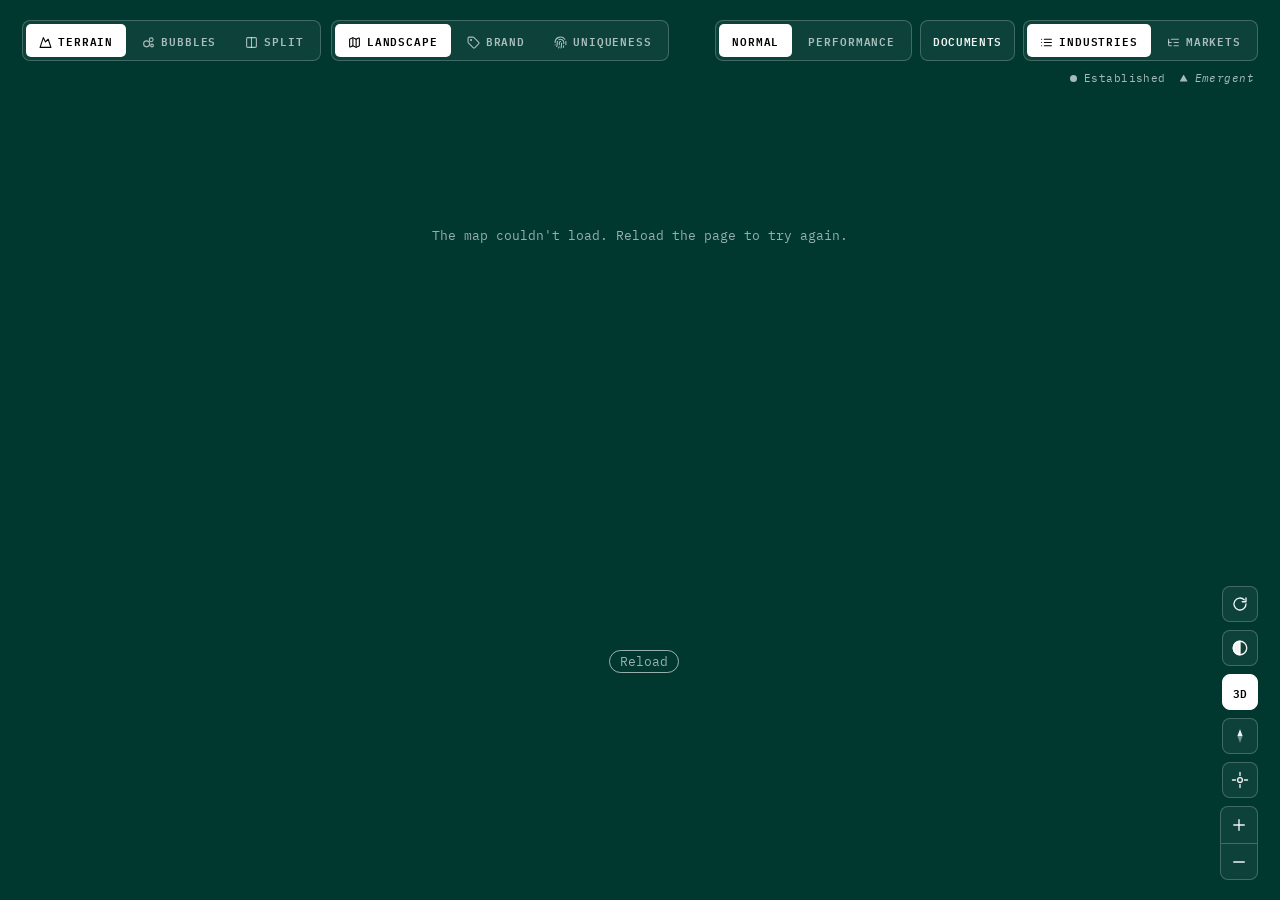
==== commit 69a51255: "Pathways plugin 0.9.13 Copied from the team's private repo at bfa7376." ====
--- a/plugins/pathways/map/index.html
+++ b/plugins/pathways/map/index.html
@@ -106,7 +106,7 @@
   /* steps: 1 Structure · 2 Signal · 3 Uniqueness */
   .tabs .tab .ico{width:13px;height:13px;margin:-2px 6px 0 0;vertical-align:middle;fill:none;stroke:currentColor;
     stroke-width:2;stroke-linecap:round;stroke-linejoin:round}
-  .subset-tabs[hidden],.rule-tabs[hidden],.plays[hidden]{display:none}
+  .subset-tabs[hidden],.rule-tabs[hidden],.mode-tabs[hidden],.plays[hidden]{display:none}
   .label[data-layer="emergent"] .txt{font-style:italic}
   .label[data-layer="emergent"] .dot{width:8px;height:7px;border-radius:0;
     clip-path:polygon(50% 0,100% 100%,0 100%)}                  /* a solid triangle marks a new (emergent) theme */
@@ -302,11 +302,47 @@
   .panel .hook[hidden]{display:none}
   /* the selected theme's headline figures and facts: bento tiles in the 5% fill, a label over its value */
   .figures{display:flex;flex-direction:column;gap:6px}
-  .kpis{display:grid;grid-template-columns:repeat(3,1fr);gap:6px}
+  .kpis{display:grid;grid-template-columns:repeat(var(--kpi-cols,2),1fr);gap:6px}
+  .kpis div.perf-kpi{background:color-mix(in srgb, var(--accent) 12%, transparent);box-shadow:inset 0 0 0 1px color-mix(in srgb, var(--accent) 45%, transparent)}
+  .kpis div.perf-kpi span{color:var(--ink)}
+  .gbar{display:block;margin-top:2px;width:100%}
+  .gbar-cap{display:flex;justify-content:space-between;gap:8px;margin-top:5px;font-family:var(--mono);font-size:10px;letter-spacing:0;text-transform:none;color:var(--ink-dim)}
+  .gbar-cap span:nth-child(2){color:var(--ink)}
+  .kpis .gbar-cap span{font-size:10px;letter-spacing:0;text-transform:none}
+  .kpis .gbar-cap span:nth-child(2){color:var(--ink)}
+  .stats dd .gbar{margin-top:8px}
   .kpis div,.stats div{display:flex;flex-direction:column-reverse;justify-content:flex-end;gap:10px;min-width:0;
     padding:11px 12px 12px;background:var(--off);border-radius:var(--radius)}
   .kpis b{font-family:var(--sans);font-weight:400;font-size:38px;line-height:1;letter-spacing:-.03em;font-variant-numeric:tabular-nums;white-space:nowrap}
   .kpis span{font-family:var(--mono);font-size:9.5px;letter-spacing:.1em;text-transform:uppercase;color:var(--ink-dim)}
+  /* the figures as separate cards with the document cards' own fill (.doc-card), then an Evidence section (9 Nov mockup) */
+  .figs{display:flex;flex-direction:column;gap:6px}
+  .figs .fig-card{background:var(--off);border-radius:var(--radius);padding:15px 16px 17px;min-width:0}
+  .figs .fig-lbl{font-family:var(--mono);font-size:9.5px;letter-spacing:.14em;text-transform:uppercase;color:var(--ink-dim);margin-bottom:12px}
+  .figs .fig-big{display:block;font-family:var(--sans);font-weight:400;font-size:38px;line-height:1.15;padding-bottom:2px;letter-spacing:-.03em;font-variant-numeric:tabular-nums;white-space:nowrap}   /* room for descenders */
+  .figs .fig-none{font-family:var(--sans);font-size:15px;color:var(--ink)}   /* a value in words, set like the others */
+  .figs .fig-note{font-family:var(--mono);font-size:10px;color:var(--ink-dim);margin-top:10px}
+  .figs .fig-note:empty{display:none}
+  .figs .gbar{margin-top:16px}
+  .figs .gbar-cap{margin-top:8px}
+  .figs .gbar-cap span{color:var(--ink-dim)}
+  .figs .gbar-cap{position:relative}
+  .figs .gbar-cap span.gbar-range{position:absolute;top:0;transform:translateX(-50%);white-space:nowrap}   /* same style as the ends */
+  .figs .fig-names{font-size:14px;line-height:1.45;color:var(--ink)}
+  .figs .fig-evhead{margin:24px 0 8px}
+  .figs .fig-ev{display:grid;grid-template-columns:1fr 1fr;gap:6px}
+  /* Evidence is the top of the Documents section: heading, the two cards, then 12px to the tabs (as between the tabs and the cards below) */
+  .figures + #pEvidence{margin-top:-2px}   /* keeps 30px from the leaders card to the Evidence heading */
+  #pEvidenceTop{margin-bottom:12px}
+  #pEvidenceTop .fig-evhead{margin:0 0 8px}
+  .figs .pres-bar{display:flex;gap:2px;height:6px;margin-top:14px;border-radius:3px;overflow:hidden}
+  .figs .pres-bar i{display:block;min-width:3px}
+  .figs .pres-legend{display:flex;flex-wrap:wrap;gap:4px 12px;margin-top:10px;color:var(--ink-dim)}   /* the document card meta line's colour (.doc-by) */
+  .figs .pres-legend b,.figs .pres-kinds b{font-weight:600;color:var(--ink)}
+  .figs .pres-kinds{display:flex;flex-wrap:wrap;gap:6px 14px;margin-top:14px;color:var(--ink-dim)}
+  #pEvidenceBrand:empty{display:none}
+  .figs .pres-legend i{display:inline-block;width:7px;height:7px;border-radius:50%;margin-right:5px}
+  .kpis span.kpi-sub{font-size:10px;letter-spacing:0;text-transform:none;margin-top:-4px}
   .stats[hidden]{display:none}
   /* the verbatim passages behind the theme, a document at a time */
   .ev-meta{margin:-8px 0 14px;font-family:var(--mono);font-size:10px;color:var(--ink-dim)}
@@ -357,10 +393,9 @@
   .doc-by .pub{min-width:0;overflow:hidden;text-overflow:ellipsis;white-space:nowrap;max-width:100%}
   .grade{flex:none;font-family:var(--mono);font-size:9px;letter-spacing:.08em;text-transform:uppercase;border-radius:999px;padding:1px 6px;
     border:1px solid color-mix(in srgb, var(--accent) 45%, transparent);color:var(--ink);cursor:help}
-  .grade.keep{background:color-mix(in srgb, var(--accent) 16%, transparent)}
-  .grade.weak{color:var(--ink-dim)}
-  .grade.drop{border-style:dashed;color:var(--ink-dim)}
-  .grade.internal{border-style:dotted}
+  .grade.g-keep{background:color-mix(in srgb, var(--accent) 16%, transparent)}
+  .grade.g-weak{color:var(--ink-dim)}
+  .grade.g-drop{border-style:dashed;color:var(--ink-dim)}
   .doc-sum{margin:0;font-size:12px;line-height:1.45;color:var(--ink-dim);
     display:-webkit-box;-webkit-line-clamp:2;-webkit-box-orient:vertical;overflow:hidden}
   .doc-adds{display:grid;grid-template-columns:minmax(0,1fr) auto;align-items:center;gap:10px;margin-top:2px}
@@ -444,11 +479,11 @@
   .doc-peaks.big{gap:5px}
   .doc-peaks.big .doc-chip{font-size:10.5px;padding:5px 10px}
   .stats div.wide{grid-column:1/-1}
-  .stats div.wide dd{font-size:12px;line-height:1.45;overflow-wrap:anywhere}
+  .stats div.wide dd{font-size:14px;line-height:1.45;overflow-wrap:anywhere}
   .stats{display:grid;grid-template-columns:1fr 1fr;gap:6px;margin:0}
   .stats div{flex-direction:column;justify-content:flex-start;gap:6px}
   .stats dt{font-family:var(--mono);font-size:9.5px;letter-spacing:.1em;text-transform:uppercase;color:var(--ink-dim)}
-  .stats dd{margin:0;font-family:var(--mono);font-size:15px;font-variant-numeric:tabular-nums;overflow-wrap:anywhere}
+  .stats dd{margin:0;font-family:var(--sans);font-size:14px;font-variant-numeric:tabular-nums;overflow-wrap:anywhere}
   /* a section header, with an (i) on the right that explains the section */
   .sec-head{display:flex;align-items:center;justify-content:space-between;gap:12px;margin:0 0 14px}
   .info{position:relative;flex:none;display:grid;place-items:center;width:24px;height:24px;margin-right:-4px;padding:0;
@@ -552,6 +587,7 @@
     </div>
     <div class="topright">
       <div class="controls">
+        <div class="tabs mode-tabs" role="tablist" aria-label="Hills"><button class="tab" role="tab" data-mode="normal" aria-selected="true" title="Height and width from evidence">Normal</button><button class="tab" role="tab" data-mode="performance" aria-selected="false" title="Height from growth a year, base width from market size; colours stay as in Normal">Performance</button></div>
         <button class="ctl" id="btnLibrary" type="button" aria-pressed="false" title="Every document the landscape is built on, as cards">Documents</button>
         <div class="tabs level-tabs" data-pane="both" role="tablist" aria-label="Level">
           <button class="tab" role="tab" data-level="themes" aria-selected="true" title="One peak per industry"><svg class="ico" viewBox="0 0 24 24" aria-hidden="true"><path d="M8 6h13"/><path d="M8 12h13"/><path d="M8 18h13"/><path d="M3 6h.01"/><path d="M3 12h.01"/><path d="M3 18h.01"/></svg>Industries</button>
@@ -676,11 +712,11 @@
       <dl class="stats" id="pStats"></dl>
     </div>
     <section class="evidence" id="pEvidence" hidden>
-      <div class="sec-head">
-        <h3 class="lbl">Documents<span class="count" id="pEvidenceCount"></span></h3>
-        <button type="button" class="info" aria-label="About this section" aria-describedby="pEvidenceTip"><svg viewBox="0 0 24 24" aria-hidden="true"><circle cx="12" cy="12" r="10"/><path d="M12 16v-4"/><path d="M12 8h.01"/></svg><span class="tip" role="tooltip" id="pEvidenceTip">The documents behind this peak. The bar is the share of the peak's height each one adds: a strong source counts in full, a weak one at half, and one document can add at most 3. Open a card for its verbatim excerpts.</span></button>
+      <div class="figs" id="pEvidenceTop">
+        <div class="sec-head fig-evhead"><h3 class="lbl">Evidence</h3><button type="button" class="info" aria-label="About this section" aria-describedby="pEvidenceTip"><svg viewBox="0 0 24 24" aria-hidden="true"><circle cx="12" cy="12" r="10"/><path d="M12 16v-4"/><path d="M12 8h.01"/></svg><span class="tip" role="tooltip" id="pEvidenceTip">The documents and excerpts behind this hill. On each card, the bar shows how much of the hill's height that document adds: a strong source counts in full, a weak one at half, and passing mentions add nothing. Open a card for its verbatim excerpts.</span></button></div>
+        <div id="pEvidenceBrand"></div>
+        <div class="fig-ev" id="pEvidenceKpis"></div>
       </div>
-      <p class="ev-meta" id="pEvidenceMeta"></p>
       <div id="pEvidenceBody"></div>
     </section>
     <section id="pDocument" aria-live="polite"></section>
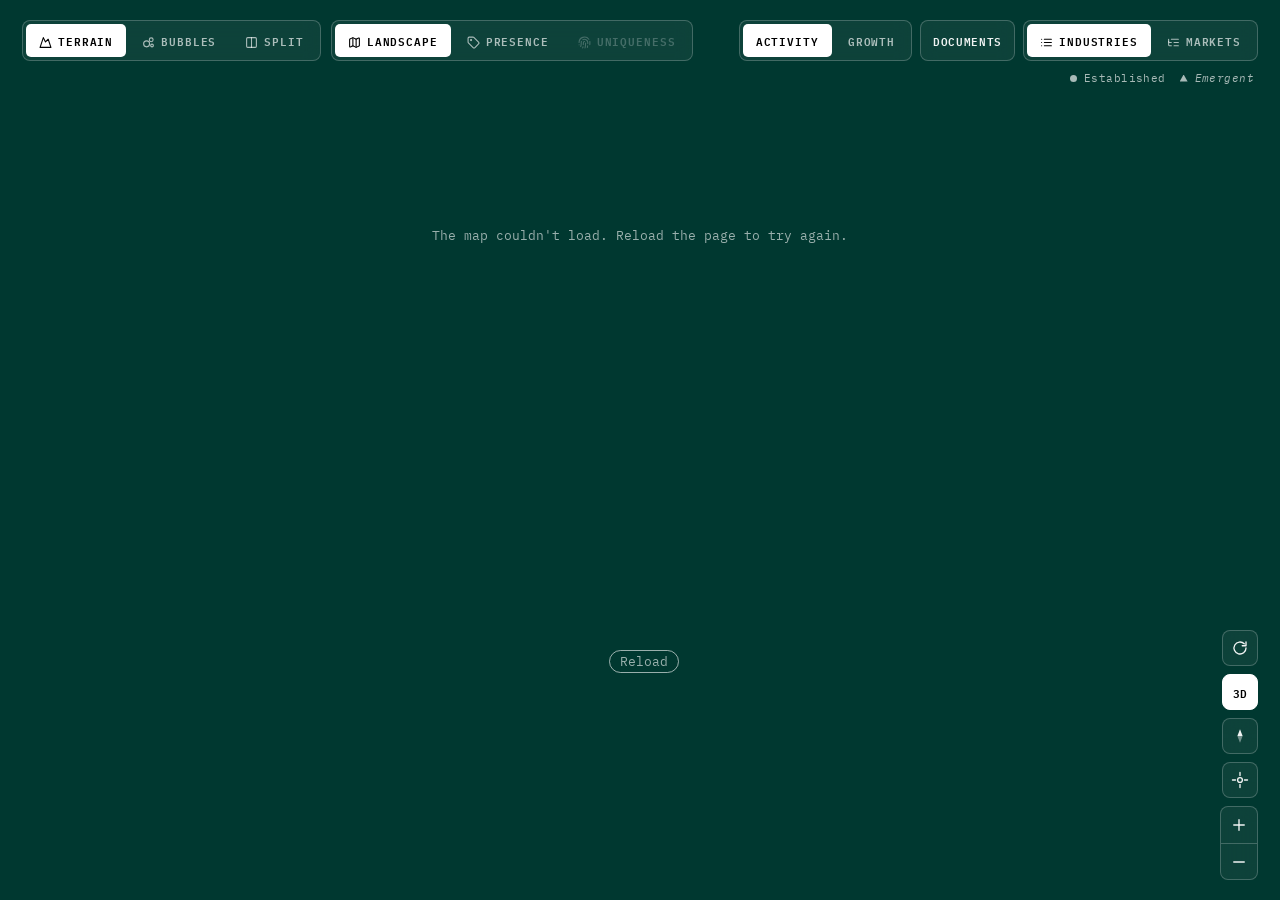
==== commit f247f35f: "Pathways plugin 0.10.0 Copied from the team's private repo at 489a424." ====
--- a/plugins/pathways/map/index.html
+++ b/plugins/pathways/map/index.html
@@ -183,6 +183,8 @@
     color:var(--accent);background:none;border:1px solid var(--panel-line);border-radius:999px;padding:4px 10px;cursor:pointer}
   .ramp-default:hover:not(:disabled){border-color:var(--accent)}
   .ramp-default:disabled{color:var(--ink-dim);cursor:default}
+  #btnTheme{display:none!important}   /* no light / dark toggle (12 Nov) */
+  .tab[data-step="uniqueness"][disabled]{opacity:.35;cursor:not-allowed;pointer-events:none}   /* greyed out until uniqueness is scored */
   .ramp-default:focus-visible{outline:2px solid var(--accent);outline-offset:2px}
 
 
@@ -579,15 +581,15 @@
       </div>
       <div class="tabs step-tabs" role="tablist" aria-label="Step">
         <button class="tab" role="tab" data-step="landscape" aria-selected="true" title="The base map defines the industries; the documents fill them. Italic industries are emergent: outside the base map."><svg class="ico" viewBox="0 0 24 24" aria-hidden="true"><path d="M14.106 5.553a2 2 0 0 0 1.788 0l3.659-1.83A1 1 0 0 1 21 4.619v12.764a1 1 0 0 1-.553.894l-4.553 2.277a2 2 0 0 1-1.788 0l-4.212-2.106a2 2 0 0 0-1.788 0l-3.659 1.83A1 1 0 0 1 3 19.381V6.618a1 1 0 0 1 .553-.894l4.553-2.277a2 2 0 0 1 1.788 0z"/><path d="M15 5.764v15"/><path d="M9 3.236v15"/></svg>Landscape</button>
-        <button class="tab" role="tab" data-step="brand" aria-selected="false" title="Where a brand sits: its presence on each industry. Industries the brand is absent from recede."><svg class="ico" viewBox="0 0 24 24" aria-hidden="true"><path d="M12.59 2.59A2 2 0 0 0 11.17 2H4a2 2 0 0 0-2 2v7.17a2 2 0 0 0 .59 1.42l8.7 8.7a2.43 2.43 0 0 0 3.42 0l6.58-6.58a2.43 2.43 0 0 0 0-3.42z"/><circle cx="7.5" cy="7.5" r="1"/></svg>Brand</button>
-        <button class="tab" role="tab" data-step="uniqueness" aria-selected="false" title="Where each brand fits: its traits against why people buy, per industry and market. Grey = not scored yet."><svg class="ico" viewBox="0 0 24 24" aria-hidden="true"><path d="M12 10a2 2 0 0 0-2 2c0 1.02-.1 2.51-.26 4"/><path d="M14 13.12c0 2.38 0 6.38-1 8.88"/><path d="M17.29 21.02c.12-.6.43-2.3.5-3.02"/><path d="M2 12a10 10 0 0 1 18-6"/><path d="M2 16h.01"/><path d="M21.8 16c.2-2 .13-5.35 0-6"/><path d="M5 19.5C5.5 18 6 15 6 12a6 6 0 0 1 .34-2"/><path d="M8.65 22c.21-.66.45-1.32.57-2"/><path d="M9 6.8a6 6 0 0 1 9 5.2v2"/></svg>Uniqueness</button>
+        <button class="tab" role="tab" data-step="brand" aria-selected="false" title="Where the client is present: how it shows up on each industry. Industries it is absent from recede."><svg class="ico" viewBox="0 0 24 24" aria-hidden="true"><path d="M12.59 2.59A2 2 0 0 0 11.17 2H4a2 2 0 0 0-2 2v7.17a2 2 0 0 0 .59 1.42l8.7 8.7a2.43 2.43 0 0 0 3.42 0l6.58-6.58a2.43 2.43 0 0 0 0-3.42z"/><circle cx="7.5" cy="7.5" r="1"/></svg>Presence</button>
+        <button class="tab" role="tab" data-step="uniqueness" aria-selected="false" disabled aria-disabled="true" title="Uniqueness: coming soon"><svg class="ico" viewBox="0 0 24 24" aria-hidden="true"><path d="M12 10a2 2 0 0 0-2 2c0 1.02-.1 2.51-.26 4"/><path d="M14 13.12c0 2.38 0 6.38-1 8.88"/><path d="M17.29 21.02c.12-.6.43-2.3.5-3.02"/><path d="M2 12a10 10 0 0 1 18-6"/><path d="M2 16h.01"/><path d="M21.8 16c.2-2 .13-5.35 0-6"/><path d="M5 19.5C5.5 18 6 15 6 12a6 6 0 0 1 .34-2"/><path d="M8.65 22c.21-.66.45-1.32.57-2"/><path d="M9 6.8a6 6 0 0 1 9 5.2v2"/></svg>Uniqueness</button>
       </div>
       <div class="tabs subset-tabs" role="tablist" aria-label="Brand" hidden></div>
       <div class="tabs rule-tabs" role="tablist" aria-label="Fit rule" hidden></div>
     </div>
     <div class="topright">
       <div class="controls">
-        <div class="tabs mode-tabs" role="tablist" aria-label="Hills"><button class="tab" role="tab" data-mode="normal" aria-selected="true" title="Height and width from evidence">Normal</button><button class="tab" role="tab" data-mode="performance" aria-selected="false" title="Height from growth a year, base width from market size; colours stay as in Normal">Performance</button></div>
+        <div class="tabs mode-tabs" role="tablist" aria-label="Hills"><button class="tab" role="tab" data-mode="normal" aria-selected="true" title="Height and width from the evidence: how much activity each market has">Activity</button><button class="tab" role="tab" data-mode="performance" aria-selected="false" title="Height from growth a year, base width from market size; colours stay as in Activity">Growth</button></div>
         <button class="ctl" id="btnLibrary" type="button" aria-pressed="false" title="Every document the landscape is built on, as cards">Documents</button>
         <div class="tabs level-tabs" data-pane="both" role="tablist" aria-label="Level">
           <button class="tab" role="tab" data-level="themes" aria-selected="true" title="One peak per industry"><svg class="ico" viewBox="0 0 24 24" aria-hidden="true"><path d="M8 6h13"/><path d="M8 12h13"/><path d="M8 18h13"/><path d="M3 6h.01"/><path d="M3 12h.01"/><path d="M3 18h.01"/></svg>Industries</button>
@@ -623,7 +625,7 @@
     <button class="cam-btn" id="btnSpin" type="button" aria-pressed="false" aria-label="Auto-orbit" title="Auto-orbit">
       <svg viewBox="0 0 24 24" aria-hidden="true"><path d="M20 12a8 8 0 1 1-2.34-5.66"/><path d="M20 4v5h-5"/></svg>
     </button>
-    <button class="cam-btn" id="btnTheme" type="button" aria-pressed="false" aria-label="Light theme" title="Light / dark"><svg viewBox="0 0 24 24" width="14" height="14" fill="none" stroke="currentColor" stroke-width="2" aria-hidden="true"><circle cx="12" cy="12" r="9"/><path d="M12 3a9 9 0 0 0 0 18z" fill="currentColor"/></svg></button>
+    <button class="cam-btn" id="btnTheme" type="button" hidden aria-pressed="false" aria-label="Light theme" title="Light / dark"><svg viewBox="0 0 24 24" width="14" height="14" fill="none" stroke="currentColor" stroke-width="2" aria-hidden="true"><circle cx="12" cy="12" r="9"/><path d="M12 3a9 9 0 0 0 0 18z" fill="currentColor"/></svg></button>
     <button class="cam-btn" id="btnView" type="button" aria-pressed="true" aria-label="Tilt (3D)" title="Tilt: 3D / top-down">3D</button>
     <button class="cam-btn" id="btnNorth" type="button" aria-label="Reset rotation" title="Reset rotation">
       <svg viewBox="0 0 24 24" aria-hidden="true" id="compass"><path class="n" d="M12 3l3.5 9h-7z"/><path d="M12 21l-3.5-9h7z"/></svg>
